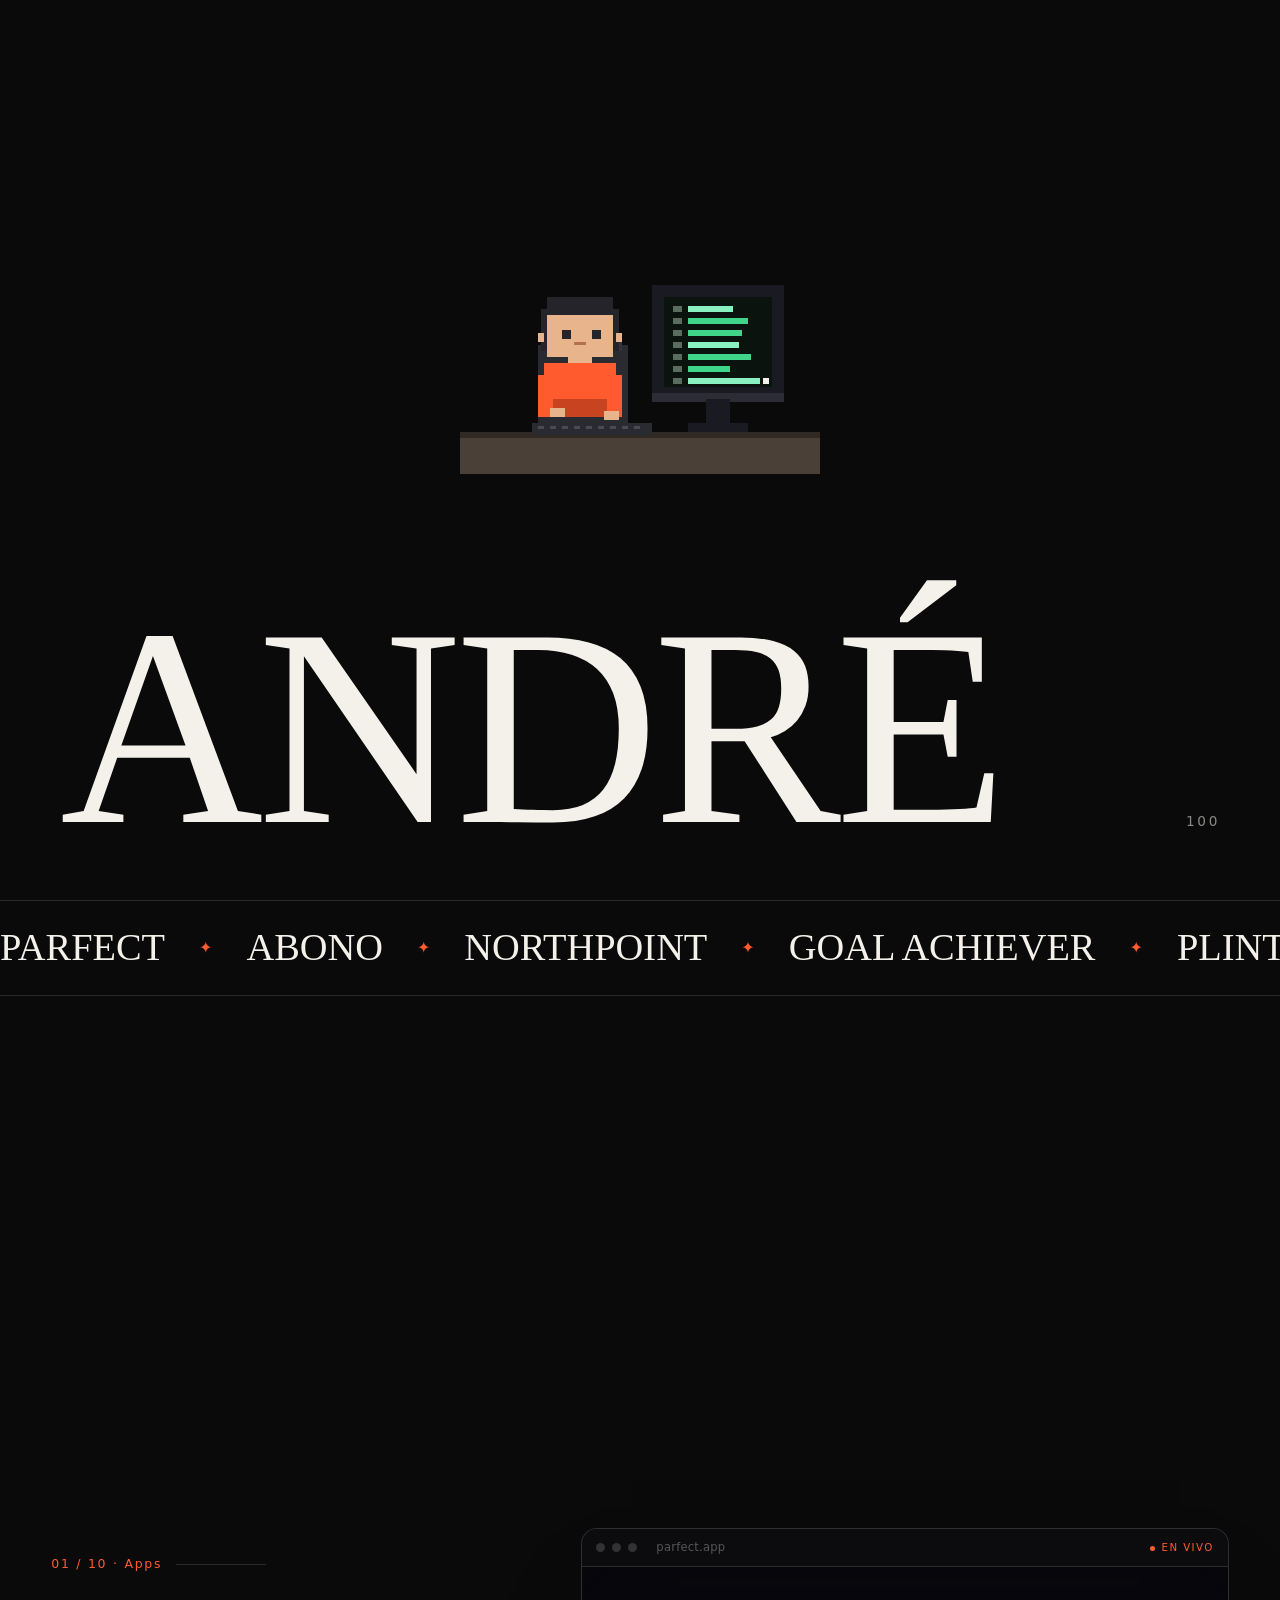
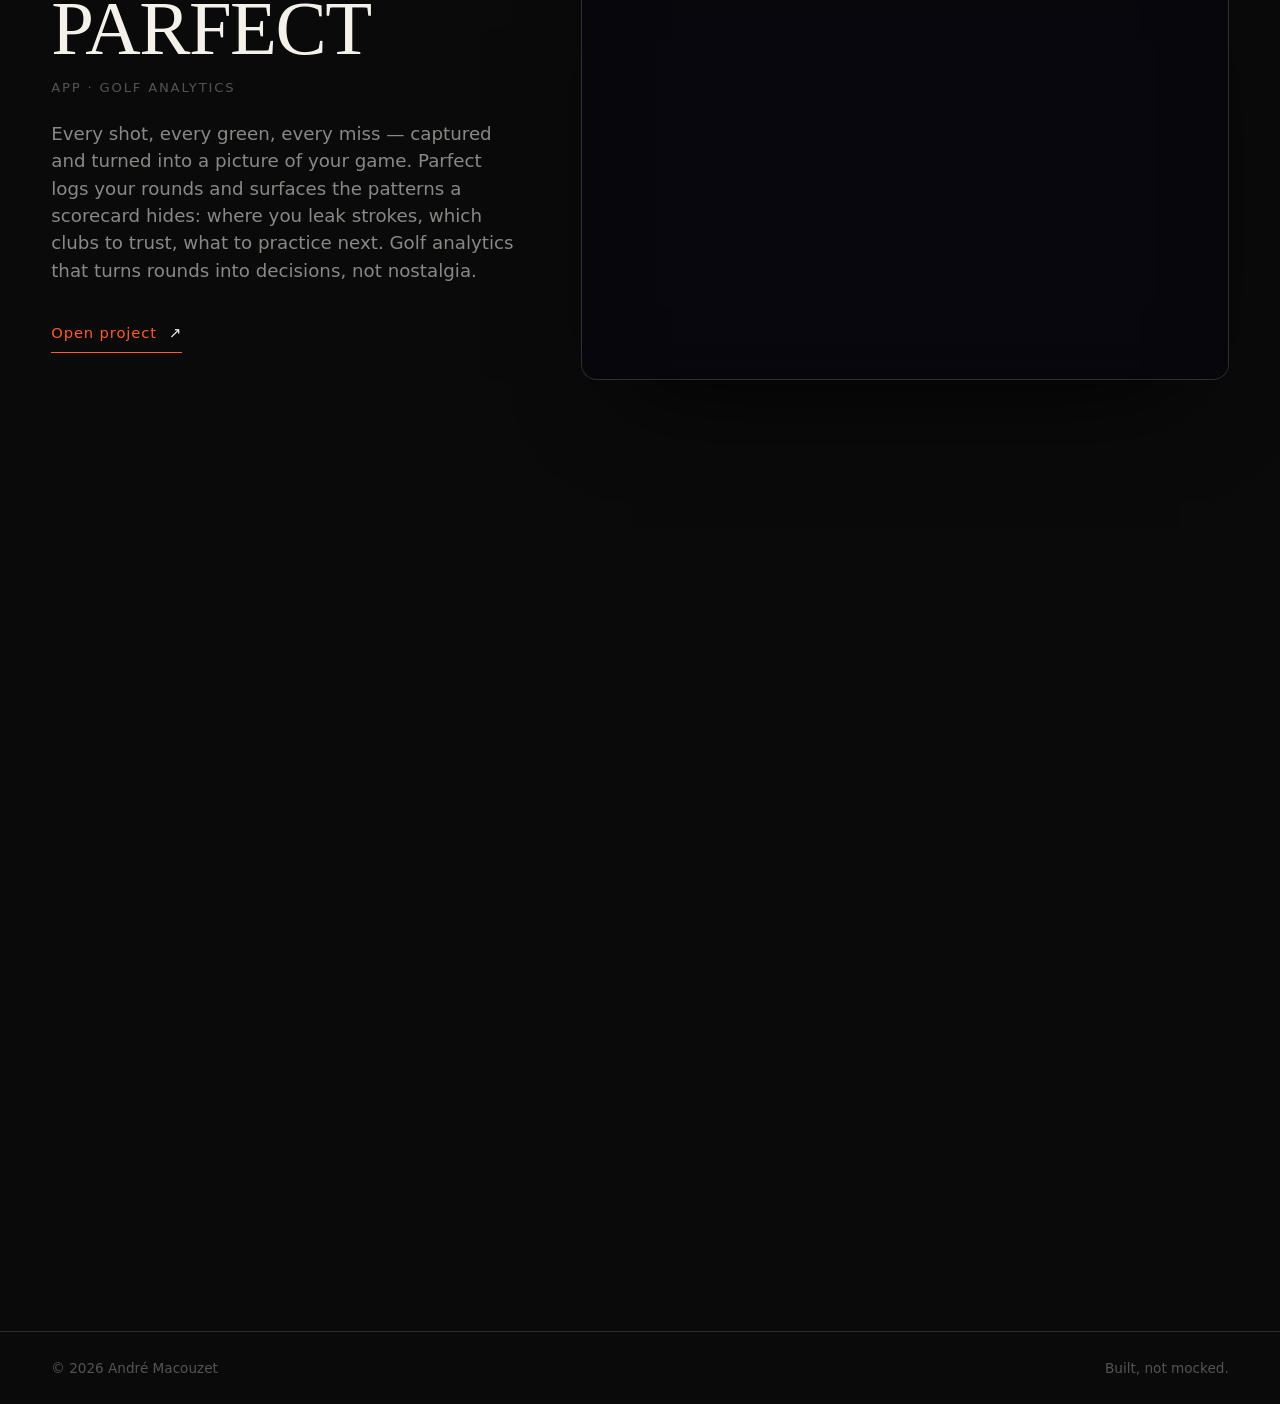
==== index.html @ ca0f9d6b "portafolio: AMR preview skips intro Co-Authored-By: Claude Opus 4.8 <noreply@anthropic.com>" ====
<!DOCTYPE html>
<html lang="es">
<head>
<meta charset="UTF-8">
<meta name="viewport" content="width=device-width, initial-scale=1.0">
<title>André Macouzet — Founder & builder · Data Scientist</title>
<meta name="description" content="Founder & builder and data scientist in Morelia. I design and build products end to end — apps, brands and games, all running live.">
<meta property="og:title" content="André Macouzet — I turn data into products">
<meta name="theme-color" content="#0A0A0B">
<link rel="stylesheet" href="css/style.css?v=10">
<style>
  /* ---- portafolio: live-preview tiles over OBRA's design ---- */
  /* ---- big alternating showcases (OBRA look) ---- */
  .cases{display:flex;flex-direction:column;gap:clamp(80px,15vh,180px)}
  .case{display:grid;grid-template-columns:0.9fr 1.25fr;gap:clamp(30px,5vw,80px);align-items:center}
  .case:nth-child(even){grid-template-columns:1.25fr 0.9fr}
  .case:nth-child(even) .case-info{order:2}
  .case:nth-child(even) .case-media{order:1}
  @media(max-width:900px){
    .case,.case:nth-child(even){grid-template-columns:1fr;gap:26px}
    .case-info,.case:nth-child(even) .case-info{order:2}
    .case-media,.case:nth-child(even) .case-media{order:1}
  }
  .case-info .c-idx{font-size:.78rem;color:var(--accent);letter-spacing:.14em;
    margin-bottom:20px;display:flex;align-items:center;gap:14px;font-variant-numeric:tabular-nums}
  .case-info .c-idx::after{content:"";flex:1;max-width:90px;height:1px;background:var(--line)}
  .case-info h3{font-family:var(--serif);font-weight:400;font-size:clamp(2.8rem,6vw,6rem);
    line-height:.92;letter-spacing:-.02em}
  .case-info .c-cat{margin-top:14px;font-size:.82rem;text-transform:uppercase;letter-spacing:.14em;color:var(--ink-2)}
  .case-info .c-desc{margin-top:22px;max-width:52ch;color:var(--ink-1);font-size:clamp(1rem,1.5vw,1.14rem);line-height:1.5}
  .case-info .c-enter{margin-top:clamp(26px,3vw,38px);display:inline-flex;align-items:center;gap:12px;
    font-size:.92rem;letter-spacing:.06em;padding-bottom:8px;border-bottom:1px solid var(--accent);transition:gap .4s var(--ease)}
  .case-info .c-enter:hover{gap:22px}
  .case-info .c-enter b{color:var(--accent);font-weight:400}

  .case-media{position:relative;display:block;border-radius:16px;overflow:hidden;
    border:1px solid var(--line);background:var(--bg-1);box-shadow:0 50px 100px -50px rgba(0,0,0,.95)}
  .stage{position:relative;aspect-ratio:16/10.2;overflow:hidden;background:#07070D}
  .stage video,.stage .shot-img{position:absolute;inset:0;width:100%;height:100%;object-fit:cover;
    border:0;background:#07070D;opacity:0;transition:opacity 1s var(--ease)}
  .stage video.ready,.stage .shot-img.ready{opacity:1}
  /* cycling product slides (intro iframe -> product photos) */
  .stage .slides{position:absolute;inset:0;z-index:2;pointer-events:none}
  .stage .slide{position:absolute;inset:0;width:100%;height:100%;object-fit:cover;opacity:0;transition:opacity 1.1s var(--ease)}
  .stage .slide.on{opacity:1}
  .stage iframe{position:absolute;top:0;left:0;width:143%;height:143%;
    transform:scale(.7);transform-origin:top left;border:0;pointer-events:none;
    opacity:0;transition:opacity 1s var(--ease)}
  .stage iframe.ready{opacity:1}
  .stage .load{position:absolute;inset:0;display:grid;place-items:center;z-index:2;
    font-size:.72rem;letter-spacing:.24em;text-transform:uppercase;color:var(--ink-2);
    background:linear-gradient(100deg,#0c0c0f 30%,rgba(244,241,234,.05) 50%,#0c0c0f 70%);
    background-size:200% 100%;animation:sh 1.6s infinite;transition:opacity .6s}
  .stage .load.hide{opacity:0;pointer-events:none}
  @keyframes sh{to{background-position:-200% 0}}
  .stage .veil{position:absolute;inset:0;z-index:1;pointer-events:none;
    box-shadow:inset 0 0 60px 6px rgba(7,7,10,.45)}
  .chrome .live{margin-left:auto;font-size:.64rem;letter-spacing:.14em;text-transform:uppercase;color:var(--accent)}
  .chrome .live b{display:inline-block;width:5px;height:5px;border-radius:50%;background:var(--accent);margin-right:6px;animation:pl 2s infinite}
  @keyframes pl{0%,100%{opacity:1}50%{opacity:.25}}
  /* long email must fit the viewport */
  .big-mail{font-size:clamp(1.5rem,5.4vw,4.4rem);word-break:break-word;max-width:100%}
  /* games section branding */
  .work.games{padding-top:clamp(60px,9vh,120px)}
  .games-brand{display:flex;align-items:baseline;gap:18px;flex-wrap:wrap;
    padding-top:clamp(40px,6vh,72px);border-top:1px solid var(--line);margin-bottom:clamp(30px,5vw,60px)}
  .games-brand .gmark{color:var(--accent);font-size:1rem;transform:translateY(-1px)}
  .games-brand .gname{font-family:var(--serif);font-size:clamp(1.5rem,3vw,2.3rem);letter-spacing:.03em}
  .games-brand .gtag{font-size:.82rem;color:var(--ink-1);letter-spacing:.02em;max-width:42ch}
  /* tabbed work — one project at a time */
  .tabs{display:flex;flex-wrap:wrap;gap:9px;margin:clamp(24px,4vh,48px) 0 clamp(30px,5vh,56px);
    padding-bottom:clamp(22px,3vh,30px);border-bottom:1px solid var(--line)}
  .tab{display:inline-flex;flex-direction:column;gap:3px;padding:9px 15px;border:1px solid var(--line);
    border-radius:11px;background:transparent;color:var(--ink-1);cursor:pointer;text-align:left;
    transition:background .4s var(--ease),border-color .4s var(--ease),color .4s var(--ease),transform .4s var(--ease)}
  .tab .t-n{font-family:var(--serif);font-size:1.02rem;letter-spacing:.01em;white-space:nowrap;line-height:1}
  .tab .t-g{font-size:.58rem;letter-spacing:.16em;text-transform:uppercase;color:var(--ink-2);transition:color .4s var(--ease)}
  .tab:hover{border-color:var(--ink-2);color:var(--ink);transform:translateY(-2px)}
  .tab.on{background:var(--accent);border-color:var(--accent);color:#0A0A0B}
  .tab.on .t-g{color:rgba(10,10,11,.62)}
  .stage-wrap{position:relative;min-height:52vh}
  .stage-wrap .proj{display:none}
  .stage-wrap .proj.on{display:block;animation:caseIn .7s var(--ease) both}
  @keyframes caseIn{from{opacity:0;transform:translateY(18px)}to{opacity:1;transform:none}}
</style>
</head>
<body>

<div id="loader" aria-hidden="true">
  <canvas id="l-pixel" width="120" height="90"></canvas>
  <div class="l-word">ANDRÉ</div>
  <div class="l-num">000</div>
</div>

<canvas id="art" aria-hidden="true"></canvas>
<div class="grain" aria-hidden="true"></div>
<div class="cursor" aria-hidden="true"></div>

<!-- NAV -->
<nav>
  <div class="wrap nav-in">
    <a href="#top" class="brand">André Macouzet<span>®</span></a>
    <div class="nav-links">
      <a href="#work">Work</a>
      <a href="#about">Studio</a>
      <a href="#contact">Contact</a>
    </div>
    <a href="#contact" class="nav-cta" data-hover>Let's build</a>
  </div>
</nav>

<main id="top">

  <!-- HERO -->
  <header class="hero">
    <div class="wrap">
      <span class="eyebrow rv">Founder &amp; builder · Data Scientist · Morelia, MX</span>
      <h1 class="display">
        <span class="ln"><span>I turn data</span></span>
        <span class="ln"><span>into <em>products.</em></span></span>
      </h1>
      <div class="hero-foot">
        <p class="rv">Founder and data scientist. I design and build the whole product — brand, interface, engineering — from the first line to launch. Everything below is real and running live inside this page. Hover. Enter.</p>
        <div class="hero-cta rv">
          <a href="#work" class="btn" data-hover>See the work</a>
          <a href="#contact" class="btn btn-line" data-hover>Let's talk →</a>
        </div>
      </div>
    </div>
    <div class="scroll-cue" aria-hidden="true">scroll</div>
  </header>

  <!-- MARQUEE -->
  <section class="marquee" aria-hidden="true">
    <div class="marquee-track">
      <span>PARFECT</span><i>✦</i><span>ABONO</span><i>✦</i><span>NORTHPOINT</span><i>✦</i><span>GOAL ACHIEVER</span><i>✦</i><span>PLINTH</span><i>✦</i><span>CAIRN</span><i>✦</i><span>AMR</span><i>✦</i><span>MONSTER KEBABS</span><i>✦</i><span>UMBRAL</span><i>✦</i><span>HEARTS</span><i>✦</i>
      <span>PARFECT</span><i>✦</i><span>ABONO</span><i>✦</i><span>NORTHPOINT</span><i>✦</i><span>GOAL ACHIEVER</span><i>✦</i><span>PLINTH</span><i>✦</i><span>CAIRN</span><i>✦</i><span>AMR</span><i>✦</i><span>MONSTER KEBABS</span><i>✦</i><span>UMBRAL</span><i>✦</i><span>HEARTS</span><i>✦</i>
    </div>
  </section>

  <!-- WORK (tabbed — one project at a time) -->
  <section class="work" id="work">
    <div class="wrap">
      <div class="sec-head rv">
        <h2>Selected<br>work.</h2>
        <span class="idx" id="work-count"></span>
      </div>
      <div class="tabs rv" id="tabs" role="tablist" aria-label="Projects"></div>
      <div class="stage-wrap" id="stage-wrap"></div>
    </div>
  </section>

  <!-- ABOUT / MANIFESTO -->
  <section class="about" id="about">
    <div class="wrap about-mono">
      <canvas id="a-pixel" class="a-pixel" width="120" height="90" aria-hidden="true"></canvas>
    </div>
  </section>

  <!-- CONTACT -->
  <section class="contact" id="contact">
    <div class="wrap">
      <span class="eyebrow rv">Let's build something.</span>
      <a href="mailto:andremacouzetruiz@gmail.com" class="big-mail rv" data-hover>andremacouzetruiz@gmail.com</a>
      <div class="contact-row rv">
        <span>End-to-end product</span>
        <span>Morelia · remote · global</span>
        <span>Reply within 24&nbsp;hours</span>
      </div>
    </div>
  </section>

</main>

<footer>
  <div class="wrap foot">
    <span>© <span id="yr"></span> André Macouzet</span>
    <span>Built, not mocked.</span>
  </div>
</footer>

<script>
/* ---- apps & platforms ---- */
const APPS = [
  {name:"PARFECT",cat:"App · Golf analytics",url:"https://studioamr.github.io/parfect/",host:"parfect.app",
   desc:"Every shot, every green, every miss — captured and turned into a picture of your game. Parfect logs your rounds and surfaces the patterns a scorecard hides: where you leak strokes, which clubs to trust, what to practice next. Golf analytics that turns rounds into decisions, not nostalgia."},
  {name:"ABONO",cat:"App · AgTech",url:"https://studioamr.github.io/agrofin/",host:"abono.mx",
   preview:"phones.html?src=abono/index.html&views=home,cortes,gastos&bg=06130c&glow=104a26",
   desc:"The operating system for a working greenhouse. Costs, irrigation, labor, yield and sales in one place, with photos from the field and a Monday routine that keeps everyone honest — all answering the single question that matters: did you actually make money this cycle?"},
  {name:"GOAL ACHIEVER",cat:"App · Goals & habits",url:"https://studioamr.github.io/goal-achiever/",host:"goalachiever.app",
   desc:"A personal OS for the life you say you want. Set goals, build habits and hold streaks — solo or in social races with friends, plus a shared family cloud so no one drifts. Multi-user, black and mono, zero noise: your day, in order."},
  {name:"NORTHPOINT",cat:"Platform · Trading",url:"https://studioamr.github.io/northpoint/",host:"northpoint.trade",
   desc:"A trading academy and journal fused into one platform: a structured zero-to-payout course, a disciplined logbook and calendar, money-management math, and an AI coach that reads your fills and tells you the truth about your edge — built to make discretionary traders accountable."},
];

/* ---- e-commerce (stores) ---- */
const ECOM = [
  {name:"PLINTH",cat:"E-commerce · Edition objects",url:"https://studioamr.github.io/plinth/plinth.html",host:"plinth.studio",
   preview:"plinth-mirage.html",
   desc:"A store for sculptural sound objects, released in numbered editions. Bone, ink and amber; each piece is claimed, not just bought. Full catalog, cart and checkout, presented with the restraint of a gallery rather than a shop."},
  {name:"CAIRN",cat:"E-commerce · Mountain apparel",url:"https://studioamr.github.io/cairn/",host:"cairn.wear",
   desc:"Technical mountain apparel in counted editions. Faceless silhouettes, noble materials and a story of altitude — with a live cart and WhatsApp checkout so a drop can sell the moment it launches."},
  {name:"AMR",cat:"E-commerce · Records",url:"https://studioamr.github.io/amr/",preview:"https://studioamr.github.io/amr/?browse=1",host:"amr.studio",
   preview:"amr/index.html?preview=1",
   desc:"MONUMENTS — five original records, cut like monuments. A synth-driven artist project where the music was composed, synthesized and mastered, then sold as numbered masters on a site you play like a record instead of just scroll."},
];

/* ---- branding ---- */
const BRAND = [
  {name:"MONSTER KEBABS",cat:"Branding · Dark kitchen",url:"https://studioamr.github.io/monster-kebabs/",host:"monsterkebabs.mx",
   img:"https://studioamr.github.io/monster-kebabs/fotos/la-bestia.jpg",
   desc:"A full brand identity for a premium kebab dark kitchen in Morelia — a whole kaiju universe. KEBO the mascot, an eight-chapter brand bible, packaging, food photography and collectible stickers: an appetite you feed, not a logo you slap on. Feed the monster."},
];

/* ---- games (AM GAMES) — bottom of the portfolio ---- */
const GAMES = [
  {name:"UMBRAL",cat:"Game · Metroidvania",url:"umbral/index.html",host:"umbral.game",
   desc:"An original Hollow-Knight-style metroidvania set in a sunken kingdom beneath the mist. Hand-built combat, a connected map of twenty rooms across four zones, three boss fights and an original reactive score — a real game, playable right here in the page."},
  {name:"HEARTS",cat:"Game · Battle royale",url:"https://studioamr.github.io/hearts/landing.html",host:"hearts.gg",
   desc:"An animal battle royale where predators hunt prey across shrinking arenas. A complete, live game with a marketplace, a wallet, clans and a three-phase ranked ladder — a Clash-Royale-scale build, not a mockup."},
];

function renderInto(list, elId){
  /* legacy — no longer used */
}

/* ---- firma de fondo por proyecto: paleta + forma ---- */
const BG = {
  "PARFECT":       {palette:["#3FD68C","#F4F1EA","#2FBF79"], mode:"orbit"},
  "ABONO":         {palette:["#3FD68C","#F2A33C","#F4F1EA"], mode:"rise"},
  "GOAL ACHIEVER": {palette:["#F4F1EA","#FF5B2E","#9D7CFF"], mode:"radial"},
  "NORTHPOINT":    {palette:["#FF3B57","#3FD68C","#F4F1EA"], mode:"bars"},
  "PLINTH":        {palette:["#F2A33C","#F4F1EA","#FF5B2E"], mode:"swirl"},
  "CAIRN":         {palette:["#7CB0FF","#F4F1EA","#9D7CFF"], mode:"waves"},
  "AMR":           {palette:["#9D7CFF","#FF5B2E","#F4F1EA"], mode:"orbit"},
  "MONSTER KEBABS":{palette:["#FF3B57","#F2A33C","#FF5B2E"], mode:"turbulent"},
  "UMBRAL":        {palette:["#9D7CFF","#3FD68C","#F4F1EA"], mode:"swirl"},
  "HEARTS":        {palette:["#FF3B57","#FF5B2E","#F4F1EA"], mode:"radial"},
};
const ALL = [
  ...APPS.map(p=>({...p,group:"Apps"})),
  ...ECOM.map(p=>({...p,group:"E-commerce"})),
  ...BRAND.map(p=>({...p,group:"Branding"})),
  ...GAMES.map(p=>({...p,group:"Games"})),
].map(p=>({...p,bg:BG[p.name]||{palette:["#FF5B2E","#F4F1EA","#9D7CFF"],mode:"swirl"}}));

const tabsEl=document.getElementById('tabs');
const stageWrap=document.getElementById('stage-wrap');
document.getElementById('work-count').textContent = ALL.length+" projects · live";

tabsEl.innerHTML = ALL.map((p,i)=>
  `<button class="tab" data-i="${i}" data-hover><span class="t-n">${p.name}</span><span class="t-g">${p.group}</span></button>`
).join('');

const cache={};
function buildProject(p,i){
  const node=document.createElement('div');
  node.className="proj";
  node.innerHTML=`
    <article class="case">
      <div class="case-info">
        <div class="c-idx">${String(i+1).padStart(2,'0')} / ${String(ALL.length).padStart(2,'0')} · ${p.group}</div>
        <h3>${p.name.replace(/ /,'<br>')}</h3>
        <div class="c-cat">${p.cat}</div>
        <p class="c-desc">${p.desc}</p>
        <a class="c-enter" href="${p.url}" target="_blank" rel="noopener" data-hover><b>Open project</b> ↗</a>
      </div>
      <a class="case-media" href="${p.url}" target="_blank" rel="noopener" data-hover aria-label="Open ${p.name}">
        <div class="chrome"><i></i><i></i><i></i><span class="url">${p.host}</span><span class="live"><b></b>En vivo</span></div>
        <div class="stage">
          <div class="load">Cargando ${p.name}…</div>
          ${p.img?`<img class="shot-img" src="${p.img}" alt="${p.name}" loading="lazy">`
                 :`<iframe data-src="${p.preview||p.url}" scrolling="no" title="${p.name}" tabindex="-1"></iframe>`}
          <div class="veil"></div>
        </div>
      </a>
    </article>`;
  return node;
}
function loadMedia(node){
  const cm=node.querySelector('.case-media');
  const load=cm.querySelector('.load'), f=cm.querySelector('iframe'), img=cm.querySelector('.shot-img');
  if(img){ const done=()=>{img.classList.add('ready');load&&load.classList.add('hide');}; img.complete?done():img.addEventListener('load',done); setTimeout(done,3000); }
  else if(f && !f.src){
    f.src=f.dataset.src;
    const rev=()=>{f.classList.add('ready');load&&load.classList.add('hide');};
    f.addEventListener('load',rev);
    setTimeout(rev,4500);
  }
}
let active=-1;
function show(i){
  if(i===active) return;
  active=i;
  [...tabsEl.children].forEach((b,k)=>b.classList.toggle('on',k===i));
  if(!cache[i]){ cache[i]=buildProject(ALL[i],i); stageWrap.appendChild(cache[i]); loadMedia(cache[i]); }
  [...stageWrap.children].forEach(c=>c.classList.remove('on'));
  void cache[i].offsetWidth;                 // reinicia la animación de entrada
  cache[i].classList.add('on');
  window.__pendingProject = ALL[i].bg;       // por si art.js aún no carga
  if(window.__project) window.__project(ALL[i].bg);
}
tabsEl.addEventListener('click',e=>{ const b=e.target.closest('.tab'); if(b) show(+b.dataset.i); });
show(0);
</script>

<script src="vendor/gsap.min.js"></script>
<script src="vendor/ScrollTrigger.min.js"></script>
<script src="vendor/lenis.min.js"></script>
<script src="js/art.js?v=22"></script>
<script src="js/app.js?v=9"></script>
</body>
</html>
---- css/style.css ----
/* ===== OBRA — artistic studio ===== */
:root{
  --bg:#0A0A0B; --bg-1:#0F0F11; --ink:#F4F1EA; --ink-1:rgba(244,241,234,.55); --ink-2:rgba(244,241,234,.32);
  --line:rgba(244,241,234,.14); --accent:#FF5B2E;
  --serif:"Hoefler Text",Georgia,"Times New Roman",serif;
  --sans:"Inter Tight","Helvetica Neue",-apple-system,system-ui,sans-serif;
  --ease:cubic-bezier(.19,1,.22,1);
  --dur:.9s;
}
*{margin:0;padding:0;box-sizing:border-box}
[hidden]{display:none!important}
html{scroll-behavior:auto}
body{font-family:var(--sans);background:var(--bg);color:var(--ink);line-height:1.5;
  -webkit-font-smoothing:antialiased;text-rendering:optimizeLegibility;overflow-x:hidden;cursor:none}
@media(pointer:coarse){body{cursor:auto}}
a{color:inherit;text-decoration:none}
::selection{background:var(--accent);color:#0A0A0B}
.wrap{width:min(1300px,100% - clamp(36px,8vw,140px));margin-inline:auto;position:relative;z-index:2}

/* generative canvas */
#art{position:fixed;inset:0;width:100%;height:100%;z-index:0;display:block}
main,nav,footer{position:relative;z-index:2}
.grain{position:fixed;inset:0;z-index:1;pointer-events:none;opacity:.045;mix-blend-mode:overlay;
  background-image:url("data:image/svg+xml,%3Csvg xmlns='http://www.w3.org/2000/svg' width='160' height='160'%3E%3Cfilter id='n'%3E%3CfeTurbulence type='fractalNoise' baseFrequency='.85' numOctaves='3'/%3E%3C/filter%3E%3Crect width='100%25' height='100%25' filter='url(%23n)'/%3E%3C/svg%3E")}

/* cursor */
.cursor{position:fixed;top:0;left:0;width:11px;height:11px;border-radius:50%;background:var(--accent);
  z-index:90;pointer-events:none;transform:translate(-50%,-50%);mix-blend-mode:difference;
  transition:width .35s var(--ease),height .35s var(--ease)}
.cursor.big{width:64px;height:64px}
@media(pointer:coarse){.cursor{display:none}}

/* loader */
#loader{position:fixed;inset:0;z-index:100;background:var(--bg);display:flex;align-items:flex-end;justify-content:space-between;
  padding:clamp(28px,5vw,60px);transition:opacity .7s var(--ease),visibility .7s}
#loader.done{opacity:0;visibility:hidden}
.l-word{font-family:var(--serif);font-size:clamp(4rem,22vw,18rem);line-height:.8;font-weight:400;letter-spacing:-.02em}
.l-num{font-size:.85rem;color:var(--ink-1);letter-spacing:.2em;font-variant-numeric:tabular-nums;padding-bottom:.6em}
/* monito pixel-art programando (intro) */
#l-pixel{position:absolute;left:50%;top:42%;transform:translate(-50%,-50%);
  width:min(360px,62vw);height:auto;image-rendering:pixelated;image-rendering:crisp-edges}

/* nav */
nav{position:fixed;top:0;left:0;width:100%;z-index:50;padding:24px 0;transition:transform .5s var(--ease)}
nav.hide{transform:translateY(-110%)}
.nav-in{display:flex;align-items:center;justify-content:space-between}
.brand{font-family:var(--serif);font-size:1.5rem;letter-spacing:-.01em}
.brand span{font-size:.7rem;vertical-align:super;font-family:var(--sans);color:var(--ink-1)}
.nav-links{display:flex;gap:30px;margin-left:auto;margin-right:34px}
.nav-links a{font-size:.86rem;color:var(--ink-1);transition:color .4s}
.nav-links a:hover{color:var(--ink)}
.nav-cta{font-size:.86rem;border:1px solid var(--line);border-radius:999px;padding:.6em 1.2em;transition:all .5s var(--ease)}
.nav-cta:hover{background:var(--ink);color:var(--bg);border-color:var(--ink)}
@media(max-width:720px){.nav-links{display:none}}

/* buttons */
.btn{display:inline-flex;align-items:center;gap:.5em;font-size:.95rem;padding:1em 1.7em;border-radius:999px;
  background:var(--ink);color:var(--bg);transition:transform .5s var(--ease),background .4s,color .4s}
.btn:hover{transform:translateY(-3px)}
.btn-line{background:transparent;color:var(--ink);border:1px solid var(--line)}
.btn-line:hover{border-color:var(--ink)}

/* hero */
.hero{min-height:100svh;display:flex;flex-direction:column;justify-content:center;padding:15vh 0 7vh;position:relative}
.eyebrow{display:inline-block;font-size:.82rem;text-transform:uppercase;letter-spacing:.16em;color:var(--ink-1);margin-bottom:clamp(18px,3vw,32px)}
.display{font-family:var(--serif);font-weight:400;font-size:clamp(3rem,11vw,10.5rem);line-height:.92;letter-spacing:-.02em}
.display em{font-style:italic;color:var(--accent)}
.display .ln{display:block;overflow:hidden}
.display .ln>span{display:block}
.hero-foot{display:flex;justify-content:space-between;align-items:flex-end;gap:40px;flex-wrap:wrap;margin-top:clamp(34px,6vw,70px)}
.hero-foot p{max-width:44ch;font-size:clamp(1rem,1.6vw,1.25rem);color:var(--ink-1)}
.hero-cta{display:flex;gap:12px;flex-wrap:wrap}
.scroll-cue{position:absolute;bottom:32px;left:50%;transform:translateX(-50%);font-size:.75rem;text-transform:uppercase;letter-spacing:.25em;color:var(--ink-2);animation:bob 2.4s var(--ease) infinite}
@keyframes bob{0%,100%{transform:translateX(-50%) translateY(0);opacity:.5}50%{transform:translateX(-50%) translateY(6px);opacity:1}}

/* marquee */
.marquee{border-block:1px solid var(--line);padding:18px 0;overflow:hidden;white-space:nowrap;background:rgba(10,10,11,.5);backdrop-filter:blur(4px)}
.marquee-track{display:inline-flex;align-items:center;gap:34px;animation:slide 26s linear infinite}
.marquee-track span{font-family:var(--serif);font-size:clamp(1.4rem,3vw,2.4rem)}
.marquee-track i{color:var(--accent);font-size:1rem;font-style:normal}
@keyframes slide{to{transform:translateX(-50%)}}

/* section heads */
.work,.services,.about,.contact{padding-block:clamp(80px,14vh,170px)}
.sec-head{display:flex;justify-content:space-between;align-items:flex-start;gap:30px;margin-bottom:clamp(40px,7vw,80px)}
.sec-head h2{font-family:var(--serif);font-weight:400;font-size:clamp(2.4rem,6vw,5rem);line-height:.95;letter-spacing:-.02em}
.idx{font-size:.8rem;text-transform:uppercase;letter-spacing:.16em;color:var(--ink-2);padding-top:.8em;white-space:nowrap}

/* work grid */
.grid{display:grid;grid-template-columns:repeat(2,1fr);gap:clamp(16px,2.5vw,30px)}
@media(max-width:760px){.grid{grid-template-columns:1fr}}
.tile{position:relative;display:block;border-radius:16px;overflow:hidden;border:1px solid var(--line);background:var(--bg-1)}
.chrome{display:flex;align-items:center;gap:7px;padding:10px 14px;background:#0c0c0f;border-bottom:1px solid var(--line)}
.chrome i{width:9px;height:9px;border-radius:50%;background:rgba(244,241,234,.16);display:block}
.chrome .url{margin-left:12px;font-size:.72rem;color:var(--ink-2);letter-spacing:.02em;font-family:var(--sans);white-space:nowrap;overflow:hidden;text-overflow:ellipsis}
.tile-art{aspect-ratio:16/10;position:relative;overflow:hidden;transition:transform 1s var(--ease)}
.tile:hover .tile-art{transform:scale(1.03)}
.tile-art .frame{position:absolute;inset:0;width:100%;height:100%;border:0;pointer-events:none;background:#07070D}
/* infinite scroller */
.scroller{overflow:hidden;width:100%;padding:8px 0;
  -webkit-mask:linear-gradient(90deg,transparent,#000 5%,#000 95%,transparent);mask:linear-gradient(90deg,transparent,#000 5%,#000 95%,transparent)}
.scroller + .scroller{margin-top:clamp(16px,2.5vw,28px)}
.track{display:flex;gap:clamp(16px,2vw,26px);width:max-content;animation:scrollX 80s linear infinite;will-change:transform}
.track.rev{animation-direction:reverse}
.scroller:hover .track{animation-play-state:paused}
@keyframes scrollX{from{transform:translateX(0)}to{transform:translateX(-50%)}}
.work .tile{width:clamp(290px,27vw,390px);flex:none}
.chip{position:absolute;top:14px;right:14px;z-index:2;font-size:.66rem;text-transform:uppercase;letter-spacing:.12em;
  padding:.4em .85em;border-radius:999px;backdrop-filter:blur(6px)}
.chip.gov{color:#bfe0ff;background:rgba(59,167,255,.16);border:1px solid rgba(59,167,255,.42)}
.chip.priv{color:#f0d99a;background:rgba(201,162,75,.16);border:1px solid rgba(201,162,75,.42)}
/* fashion / brand mockup */
.fashion{display:flex;flex-direction:column;justify-content:center;padding:0 clamp(16px,4vw,38px);background:#101012}
.fashion::before{content:"";position:absolute;inset:0;background:radial-gradient(120% 120% at 80% 20%,var(--c1),transparent 55%),radial-gradient(100% 100% at 10% 90%,var(--c2),transparent 60%);opacity:.5}
.fa-brand{position:relative;font-family:var(--serif);font-size:clamp(1.8rem,5vw,3.4rem);letter-spacing:.04em;line-height:1}
.fa-sub{position:relative;font-size:.7rem;text-transform:uppercase;letter-spacing:.4em;color:var(--ink-1);margin-top:8px}
.fa-grid{position:relative;display:flex;gap:8px;margin-top:18px}
.fa-grid span{flex:1;height:42px;border-radius:6px;background:rgba(244,241,234,.08);border:1px solid var(--line)}
.fa-grid span:nth-child(1){background:rgba(244,241,234,.14)}
.fa-grid span:nth-child(2){background:linear-gradient(135deg,var(--c1),transparent)}
.tile-art::before{content:"";position:absolute;inset:0;background:
  radial-gradient(120% 120% at 20% 10%,var(--c1),transparent 55%),
  radial-gradient(120% 120% at 90% 90%,var(--c2),transparent 60%),var(--bg-1)}
.tile-art::after{content:"";position:absolute;inset:0;opacity:.5;mix-blend-mode:overlay;
  background-image:url("data:image/svg+xml,%3Csvg xmlns='http://www.w3.org/2000/svg' width='140' height='140'%3E%3Cfilter id='n'%3E%3CfeTurbulence type='fractalNoise' baseFrequency='.7' numOctaves='2'/%3E%3C/filter%3E%3Crect width='100%25' height='100%25' filter='url(%23n)'/%3E%3C/svg%3E")}
.a1::before{background:radial-gradient(100% 140% at 15% 0%,var(--c1),transparent 50%),radial-gradient(120% 120% at 100% 100%,var(--c2),transparent 55%),#08120c}
.a2::before{background:conic-gradient(from 200deg at 60% 40%,var(--c1),var(--c2),#0a0a14 70%)}
.a3::before{background:radial-gradient(90% 130% at 80% 20%,var(--c1),transparent 45%),#15121a}
.a4::before{background:radial-gradient(110% 120% at 22% 18%,var(--c1),transparent 52%),radial-gradient(120% 120% at 95% 95%,var(--c2),transparent 60%),#0c1a10}
.a5::before{background:radial-gradient(100% 100% at 30% 20%,var(--c1),transparent 55%),radial-gradient(120% 120% at 90% 100%,var(--c2),transparent 60%),#1a1408}
.a6::before{background:conic-gradient(from 120deg at 40% 60%,var(--c1),var(--c2),#0a140e 75%)}
.tile-meta{display:flex;flex-direction:column;gap:6px;padding:16px 20px 18px}
.t-top{display:flex;justify-content:space-between;align-items:baseline;gap:12px}
.t-name{font-family:var(--serif);font-size:clamp(1.3rem,2.4vw,2rem)}
.t-metric{font-size:.82rem;color:var(--accent);font-variant-numeric:tabular-nums;white-space:nowrap;letter-spacing:.02em}
.t-cat{font-size:.78rem;color:var(--ink-1);text-transform:uppercase;letter-spacing:.06em}
.t-no{position:absolute;top:52px;left:18px;font-size:.8rem;color:var(--ink);mix-blend-mode:difference;letter-spacing:.1em;font-variant-numeric:tabular-nums;z-index:2}

/* services */
.svc-list{list-style:none;border-top:1px solid var(--line)}
.svc-list li{display:grid;grid-template-columns:60px 1fr 1.1fr;gap:24px;align-items:baseline;
  padding:clamp(22px,4vw,42px) 0;border-bottom:1px solid var(--line);transition:padding-left .5s var(--ease)}
.svc-list li:hover{padding-left:18px}
.s-no{font-size:.8rem;color:var(--accent);letter-spacing:.1em}
.svc-list h3{font-family:var(--serif);font-weight:400;font-size:clamp(1.5rem,3vw,2.6rem);letter-spacing:-.01em}
.svc-list p{color:var(--ink-1);font-size:1rem;max-width:40ch}
@media(max-width:720px){.svc-list li{grid-template-columns:1fr;gap:8px}.s-no{order:-1}}

/* about */
.statement{font-family:var(--serif);font-weight:400;font-size:clamp(2rem,5.5vw,4.4rem);line-height:1.05;letter-spacing:-.02em;max-width:16ch}
.statement em{font-style:italic;color:var(--accent)}
.statement .rv-line{display:block;overflow:hidden}
.statement .rv-line>span{display:block}
.statement .dim{color:var(--ink-1);font-size:.5em;line-height:1.3;max-width:none;font-family:var(--sans)}
.statement .dim:first-of-type{margin-top:.7em}
.about-foot{margin-top:clamp(30px,5vw,56px);max-width:50ch;color:var(--ink-1);font-size:clamp(1rem,1.6vw,1.2rem)}

/* contact */
.contact{text-align:center}
.big-mail{display:inline-block;font-family:var(--serif);font-size:clamp(2rem,9vw,7.5rem);letter-spacing:-.02em;line-height:1;
  margin:clamp(18px,3vw,34px) 0;transition:color .5s var(--ease)}
.big-mail:hover{color:var(--accent)}
.contact-row{display:flex;justify-content:space-between;border-top:1px solid var(--line);padding-top:24px;margin-top:24px;color:var(--ink-1);font-size:.9rem;flex-wrap:wrap;gap:10px}

/* trust band */
.trust{padding-block:clamp(48px,8vh,90px);border-top:1px solid var(--line)}
.trust .lead{text-align:center;color:var(--ink-1);font-size:1rem;max-width:48ch;margin:0 auto clamp(22px,3vw,34px)}
.trust-row{display:flex;flex-wrap:wrap;gap:12px;justify-content:center}
.tchip{display:inline-flex;align-items:center;gap:.55em;font-size:.86rem;color:var(--ink-1);
  border:1px solid var(--line-2);border-radius:999px;padding:.65em 1.25em;background:rgba(255,255,255,.025)}
.tchip b{color:var(--accent);font-weight:400}

/* photos (real imagery, treated) */
.ph{position:relative;overflow:hidden;border-radius:14px;border:1px solid var(--line)}
.ph img{width:100%;height:100%;object-fit:cover;display:block;filter:grayscale(1) contrast(1.05) brightness(.82)}
.ph::after{content:"";position:absolute;inset:0;background:linear-gradient(180deg,transparent 40%,rgba(10,10,11,.55)),linear-gradient(120deg,rgba(255,91,46,.16),transparent 55%)}

/* about with image */
.about-grid{display:grid;grid-template-columns:1.05fr .95fr;gap:clamp(28px,5vw,64px);align-items:center}
@media(max-width:820px){.about-grid{grid-template-columns:1fr}}
.about-grid .ph{aspect-ratio:4/5}

/* full-bleed photo band */
.band{position:relative;min-height:clamp(320px,52vh,500px);display:flex;align-items:center;overflow:hidden;border-block:1px solid var(--line);padding-block:60px}
.band .ph-bg{position:absolute;inset:0}
.band .ph-bg img{width:100%;height:100%;object-fit:cover;filter:grayscale(1) brightness(.4)}
.band::after{content:"";position:absolute;inset:0;background:radial-gradient(80% 110% at 25% 50%,rgba(10,10,11,.5),rgba(10,10,11,.88))}
.band-in{position:relative;z-index:2}
.band h2{font-family:var(--serif);font-weight:400;font-size:clamp(2rem,5vw,4rem);line-height:1.02;letter-spacing:-.02em;max-width:18ch}
.band h2 em{font-style:italic;color:var(--accent)}
.band p{margin-top:18px;color:var(--ink-1);max-width:44ch}

/* certifications / standards */
.certs{padding-block:clamp(64px,10vh,120px);text-align:center}
.seal-row{display:flex;flex-wrap:wrap;justify-content:center;gap:clamp(22px,4vw,52px);margin-top:clamp(30px,4vw,52px)}
.seal{width:118px;display:flex;flex-direction:column;align-items:center;gap:12px}
.seal .ring{width:96px;height:96px;border-radius:50%;border:1px solid var(--line-2);display:grid;place-items:center;position:relative;
  font-family:var(--serif);font-size:.92rem;color:var(--ink)}
.seal .ring::before{content:"";position:absolute;inset:7px;border-radius:50%;border:1px dashed rgba(244,241,234,.16)}
.seal .ring b{font-weight:400;line-height:1.05;padding:0 6px}
.seal small{font-size:.72rem;text-transform:uppercase;letter-spacing:.1em;color:var(--ink-2)}
.certs .note{margin-top:clamp(26px,4vw,40px);font-size:.78rem;color:var(--ink-2);max-width:62ch;margin-inline:auto}

/* footer */
footer{border-top:1px solid var(--line);padding:26px 0}
.foot{display:flex;justify-content:space-between;color:var(--ink-2);font-size:.85rem;flex-wrap:wrap;gap:8px}

/* reveals */
.rv{opacity:0;transform:translateY(30px);transition:opacity var(--dur) var(--ease),transform var(--dur) var(--ease)}
.rv.in{opacity:1;transform:none}
.ln>span,.rv-line>span{transform:translateY(110%);transition:transform var(--dur) var(--ease)}
.ln.in>span,.rv-line.in>span{transform:none}

@media(prefers-reduced-motion:reduce){
  *{animation:none!important;transition-duration:.001s!important}
  .rv,.ln>span,.rv-line>span{opacity:1!important;transform:none!important}
  body{cursor:auto}.cursor,.scroll-cue{display:none}#art{opacity:.4}
}
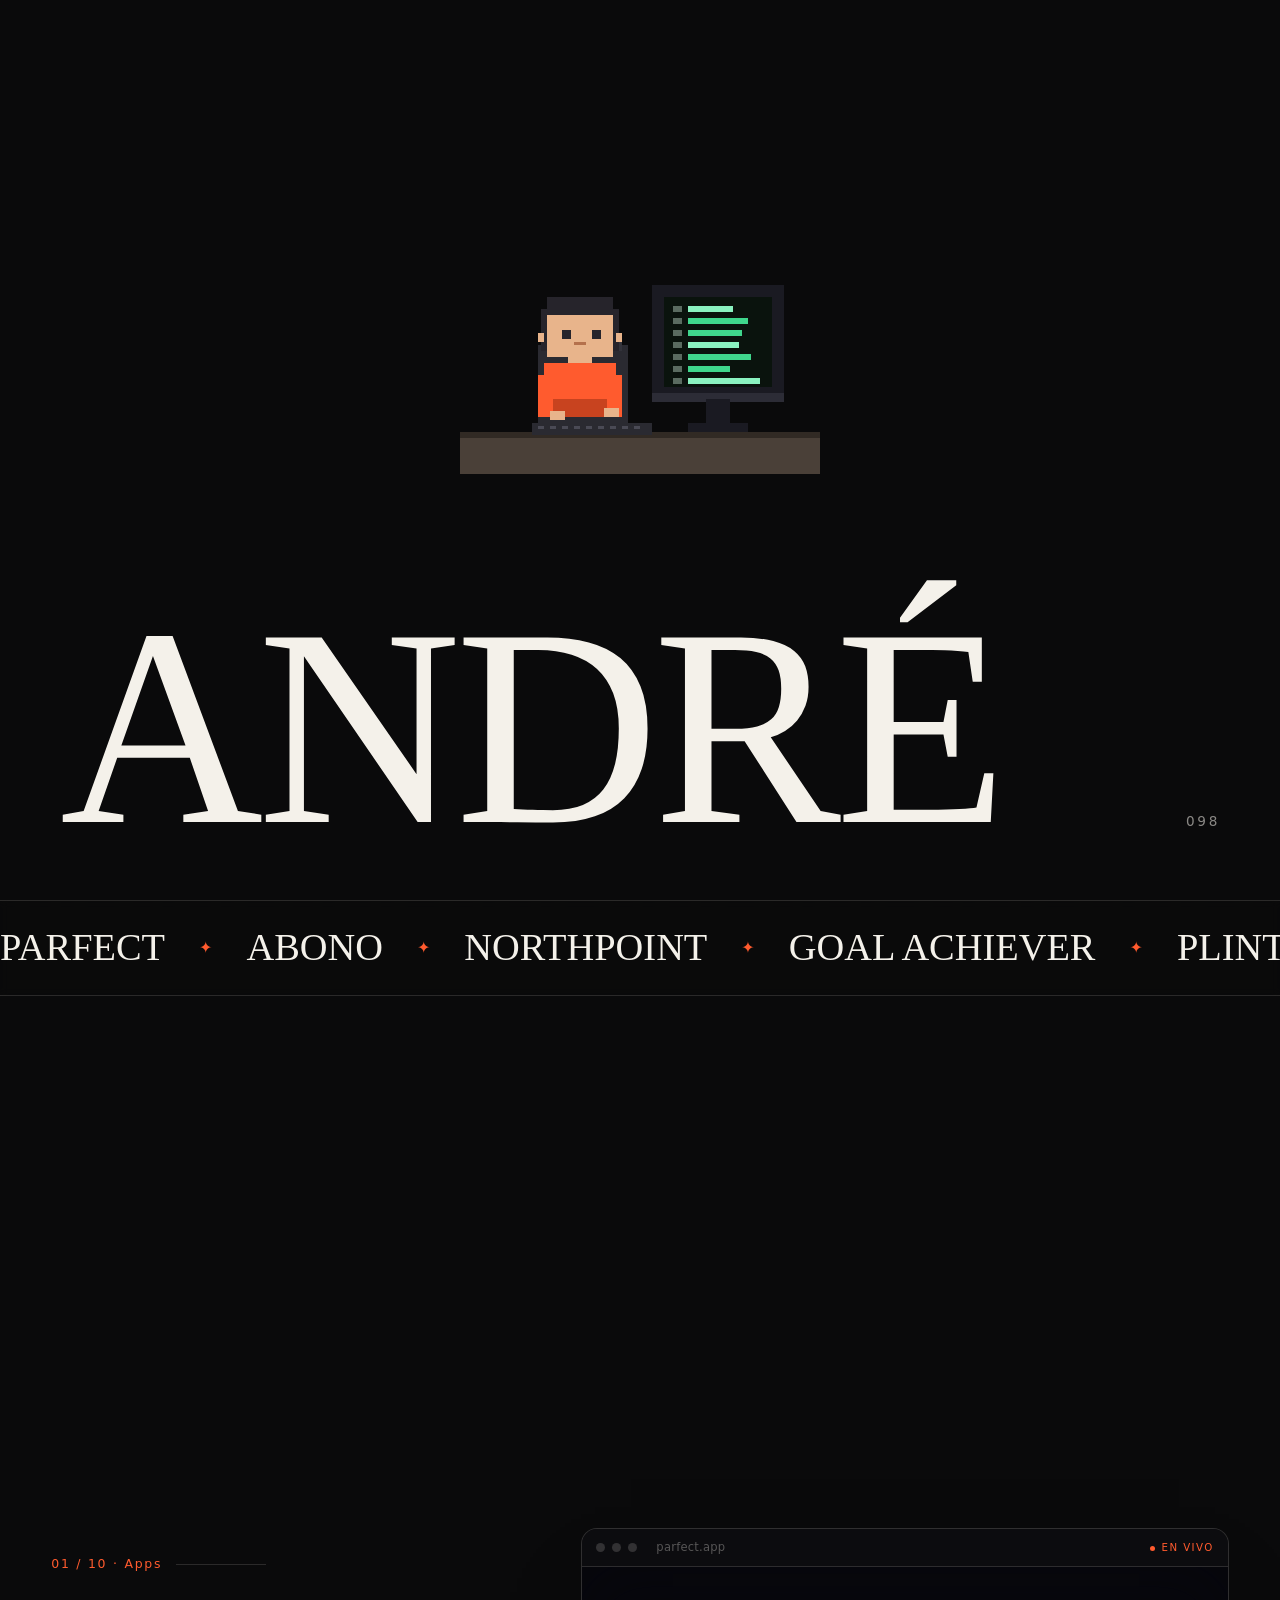
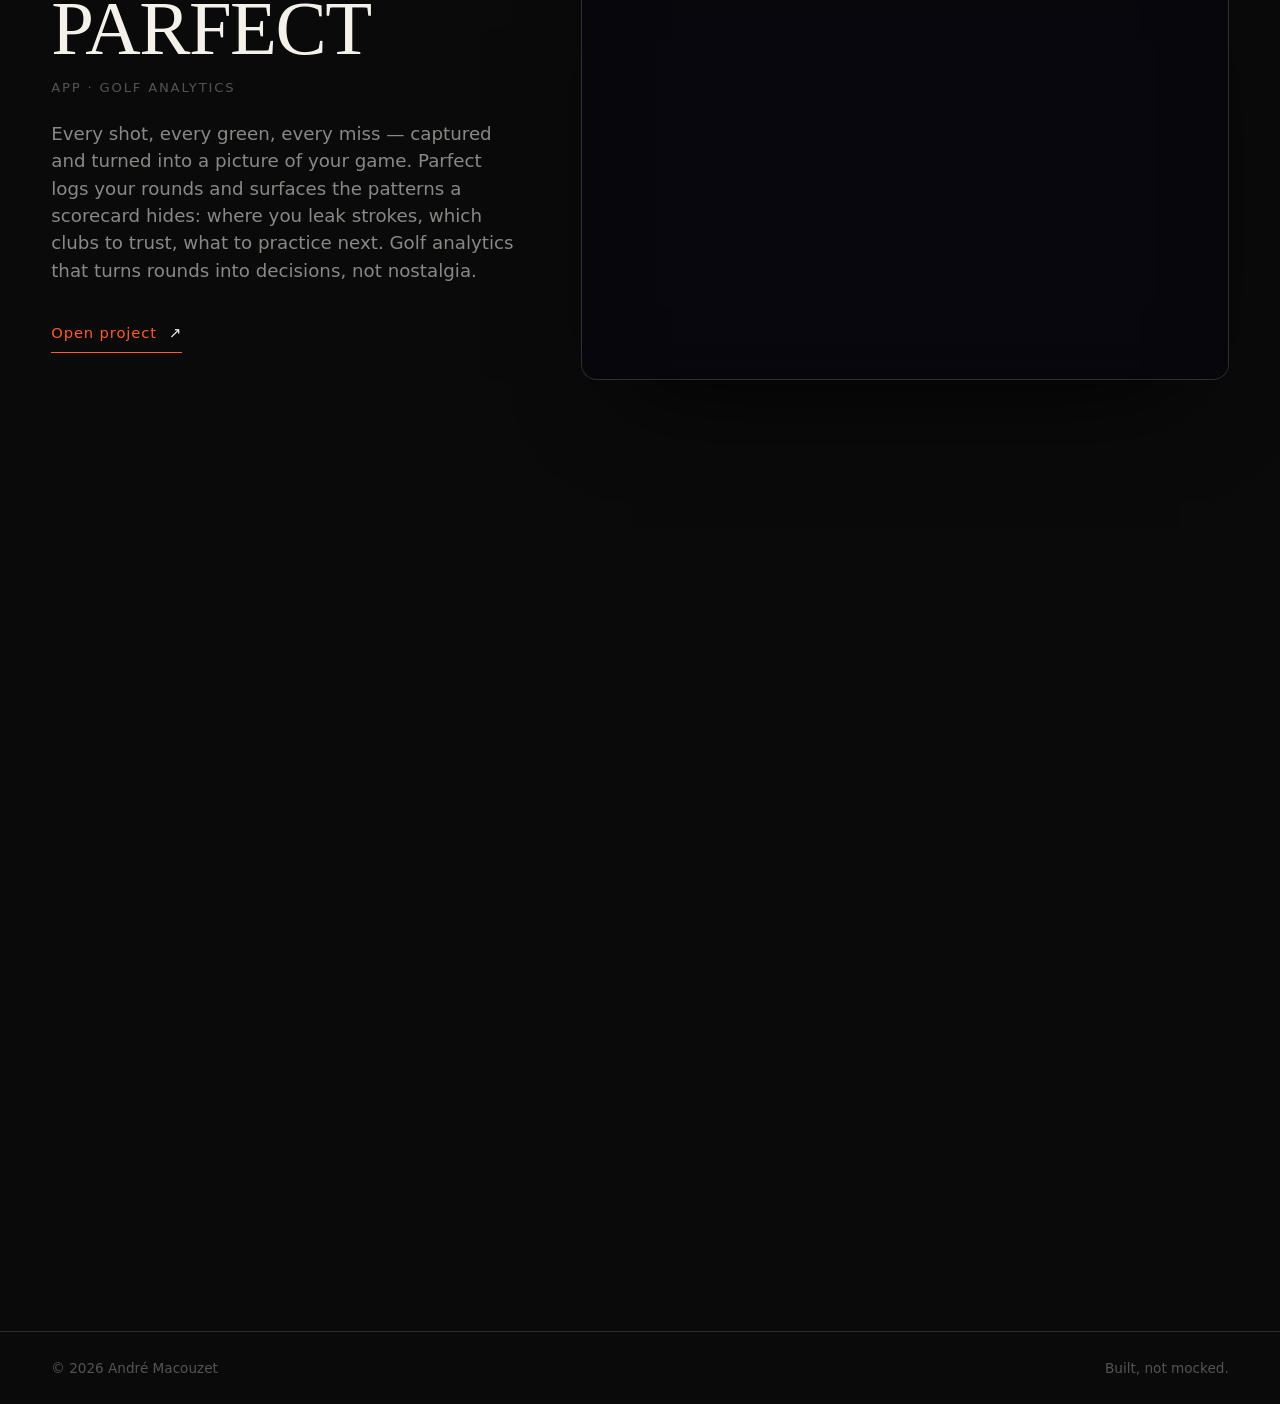
==== commit 60327fb0: "AMR preview: cache-bust (?v=3) para forzar recarga de la vista de canciones" ====
--- a/index.html
+++ b/index.html
@@ -201,7 +201,7 @@
   {name:"CAIRN",cat:"E-commerce · Mountain apparel",url:"https://studioamr.github.io/cairn/",host:"cairn.wear",
    desc:"Technical mountain apparel in counted editions. Faceless silhouettes, noble materials and a story of altitude — with a live cart and WhatsApp checkout so a drop can sell the moment it launches."},
   {name:"AMR",cat:"E-commerce · Records",url:"https://studioamr.github.io/amr/",preview:"https://studioamr.github.io/amr/?browse=1",host:"amr.studio",
-   preview:"amr/index.html?preview=1",
+   preview:"amr/index.html?preview=1&v=3",
    desc:"MONUMENTS — five original records, cut like monuments. A synth-driven artist project where the music was composed, synthesized and mastered, then sold as numbered masters on a site you play like a record instead of just scroll."},
 ];
 
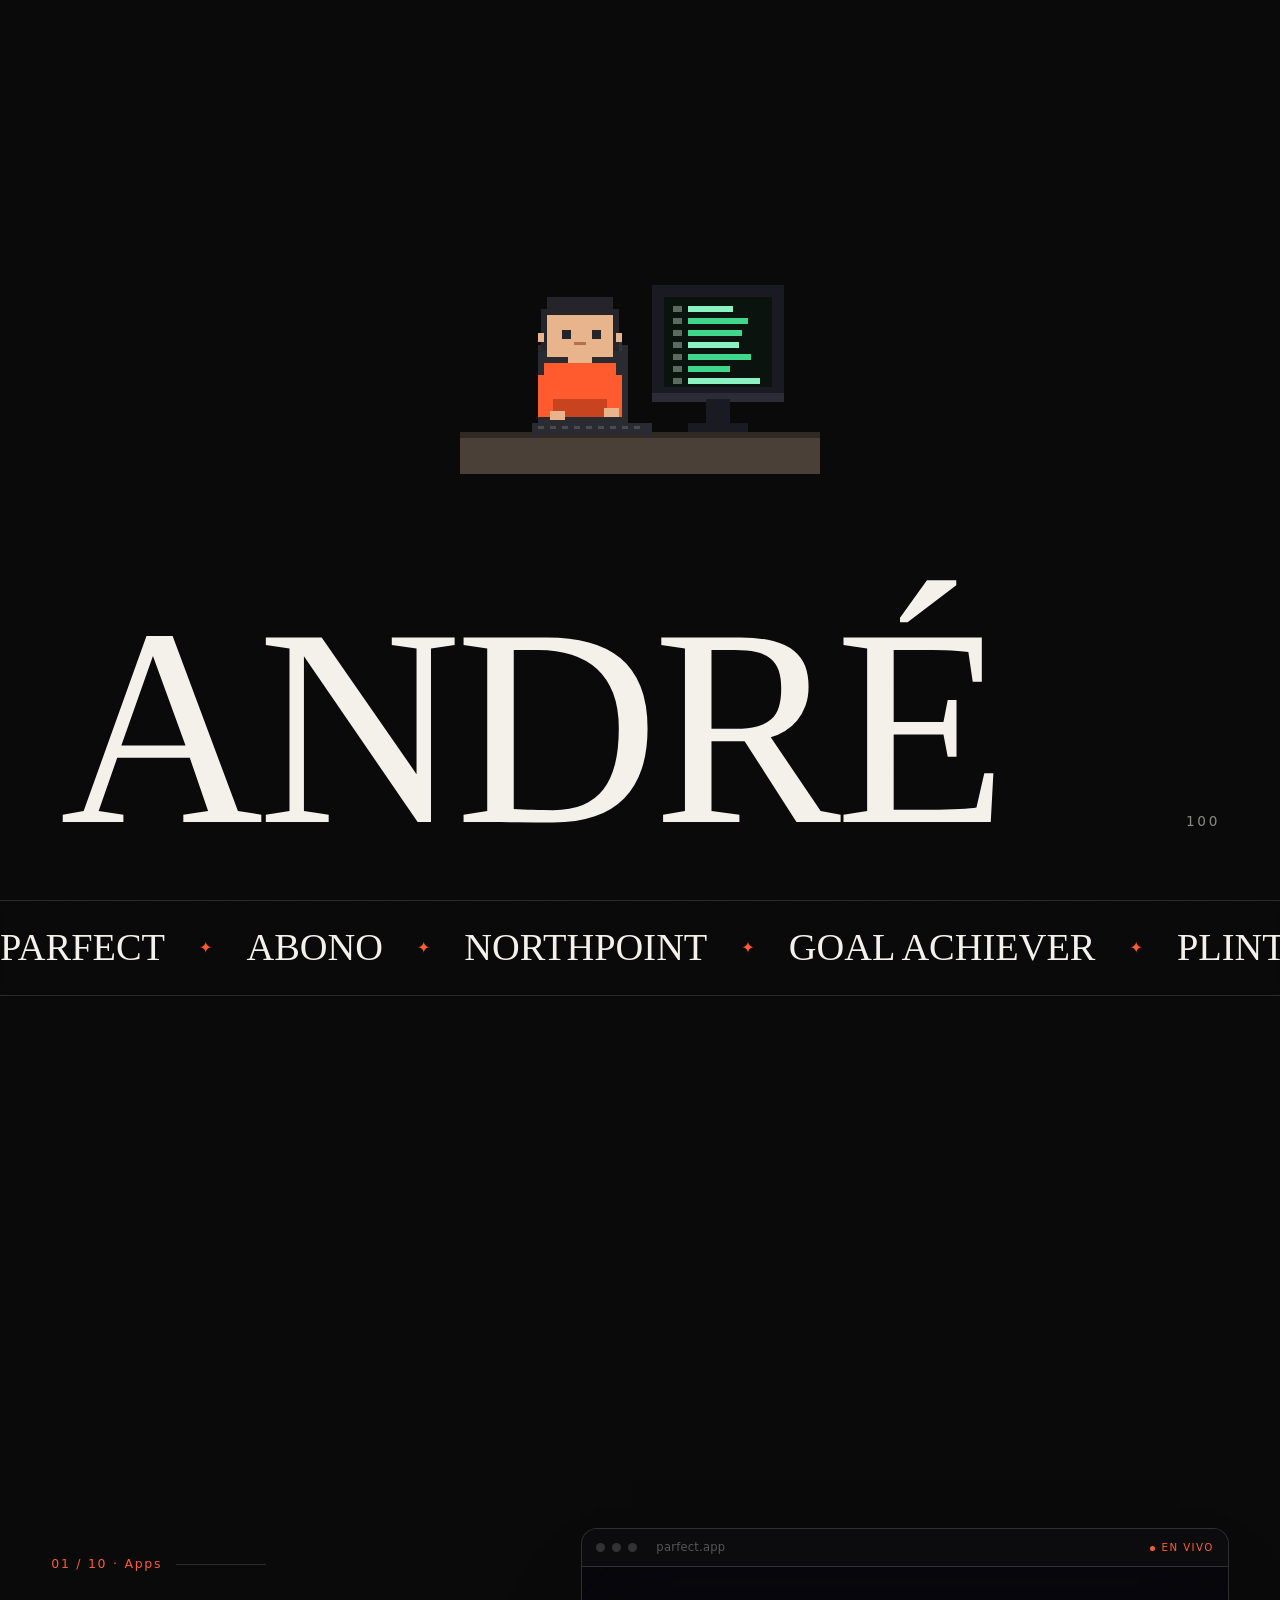
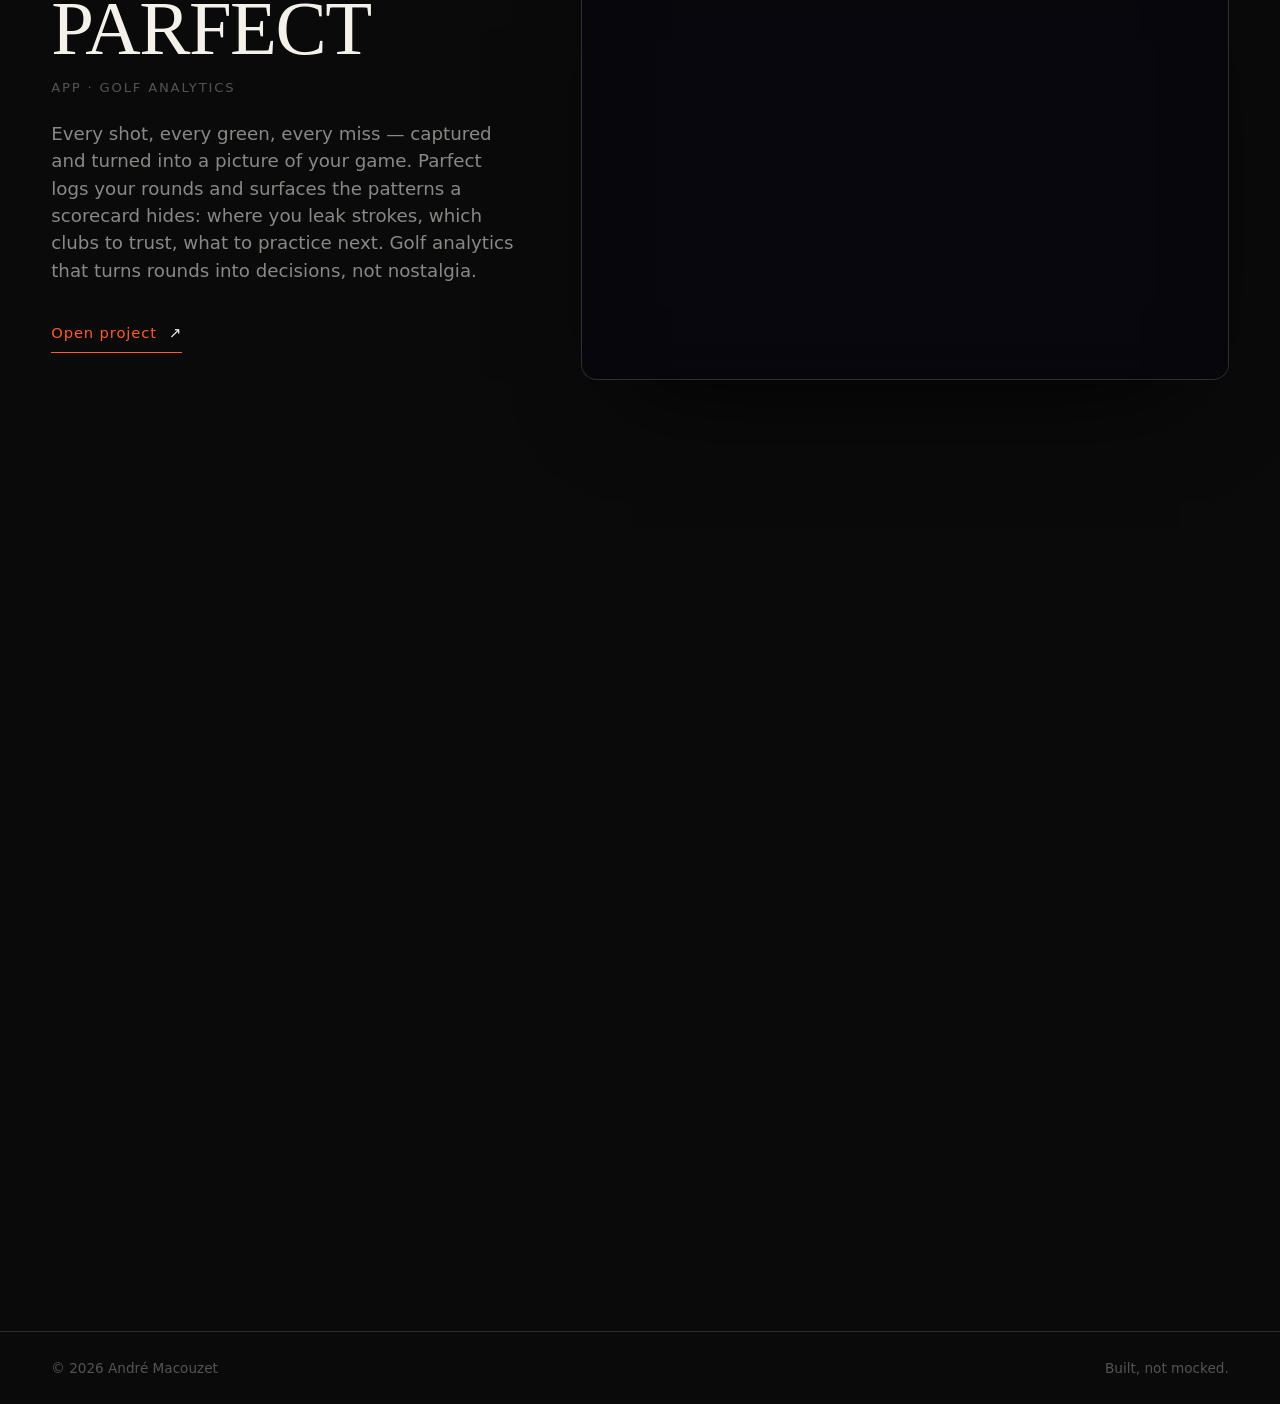
==== commit e7f54e19: "AMR: actualiza info del proyecto (cat Music, desc enfocada en la musica); limpia preview duplicado d" ====
--- a/index.html
+++ b/index.html
@@ -200,9 +200,9 @@
    desc:"A store for sculptural sound objects, released in numbered editions. Bone, ink and amber; each piece is claimed, not just bought. Full catalog, cart and checkout, presented with the restraint of a gallery rather than a shop."},
   {name:"CAIRN",cat:"E-commerce · Mountain apparel",url:"https://studioamr.github.io/cairn/",host:"cairn.wear",
    desc:"Technical mountain apparel in counted editions. Faceless silhouettes, noble materials and a story of altitude — with a live cart and WhatsApp checkout so a drop can sell the moment it launches."},
-  {name:"AMR",cat:"E-commerce · Records",url:"https://studioamr.github.io/amr/",preview:"https://studioamr.github.io/amr/?browse=1",host:"amr.studio",
+  {name:"AMR",cat:"Music · Original records",url:"https://studioamr.github.io/amr/",host:"amr.studio",
    preview:"amr/index.html?preview=1&v=3",
-   desc:"MONUMENTS — five original records, cut like monuments. A synth-driven artist project where the music was composed, synthesized and mastered, then sold as numbered masters on a site you play like a record instead of just scroll."},
+   desc:"My project as a music artist. Original synth tracks — the MONUMENTS records plus the TULUM live cuts — each composed, produced and mastered by me, then pressed as a numbered record. The whole thing plays like vinyl on a site you listen to, not just scroll."},
 ];
 
 /* ---- branding ---- */
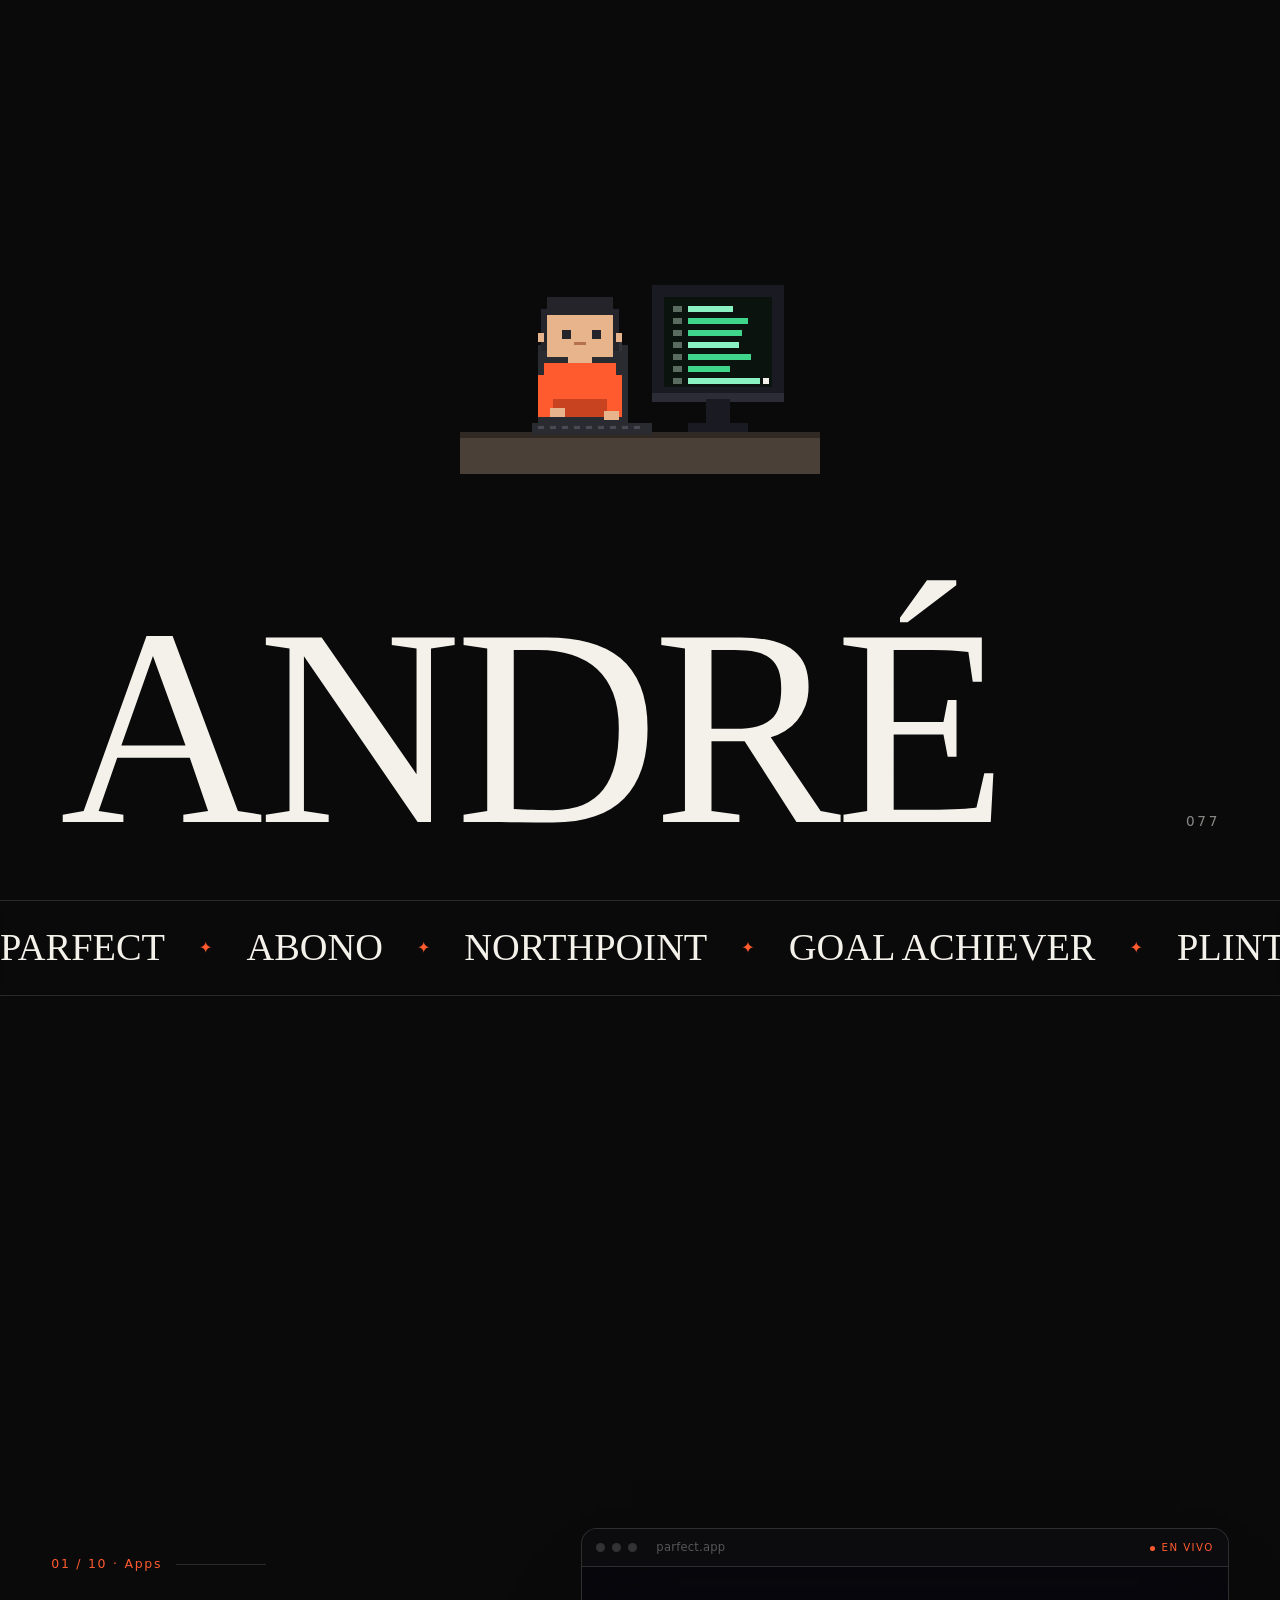
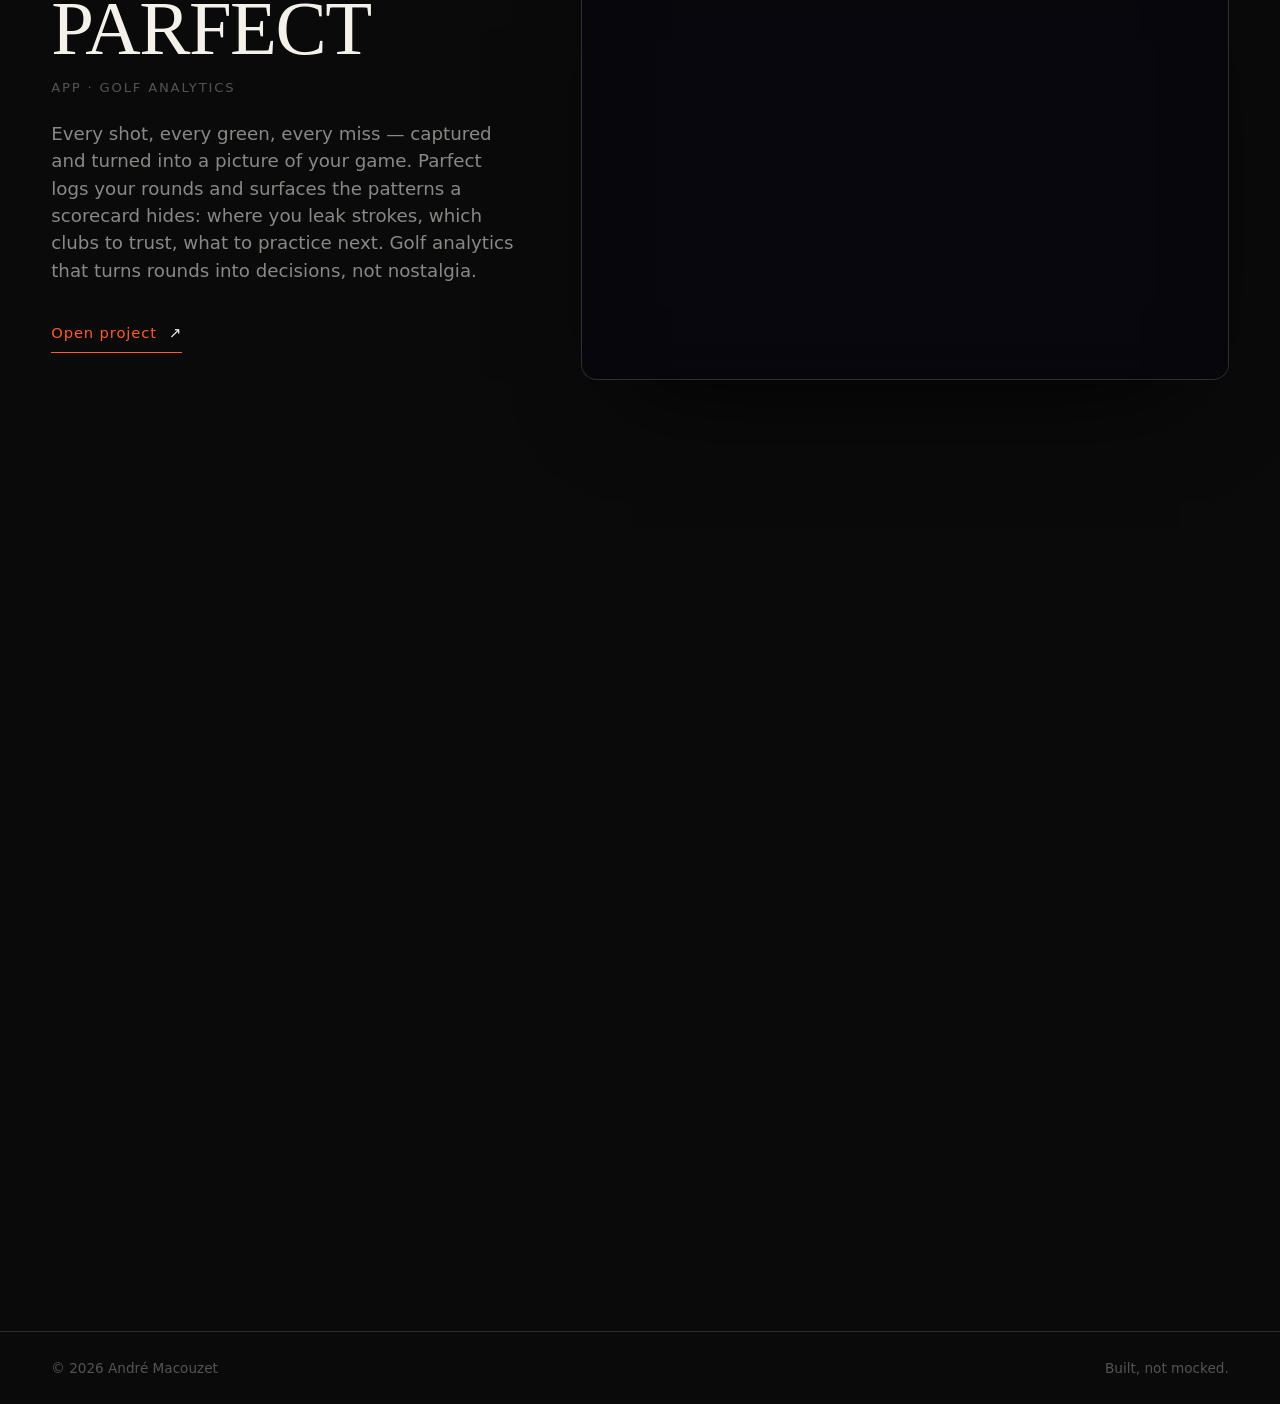
==== commit 616e1564: "portafolio: NorthPoint preview shows the dashboard (strategic view) Co-Authored-By: Claude Opus 4.8 " ====
--- a/index.html
+++ b/index.html
@@ -189,19 +189,19 @@
    desc:"The operating system for a working greenhouse. Costs, irrigation, labor, yield and sales in one place, with photos from the field and a Monday routine that keeps everyone honest — all answering the single question that matters: did you actually make money this cycle?"},
   {name:"GOAL ACHIEVER",cat:"App · Goals & habits",url:"https://studioamr.github.io/goal-achiever/",host:"goalachiever.app",
    desc:"A personal OS for the life you say you want. Set goals, build habits and hold streaks — solo or in social races with friends, plus a shared family cloud so no one drifts. Multi-user, black and mono, zero noise: your day, in order."},
-  {name:"NORTHPOINT",cat:"Platform · Trading",url:"https://studioamr.github.io/northpoint/",host:"northpoint.trade",
+  {name:"NORTHPOINT",cat:"Platform · Trading",url:"https://studioamr.github.io/northpoint/",preview:"https://studioamr.github.io/northpoint/?preview=dashboard",host:"northpoint.trade",
    desc:"A trading academy and journal fused into one platform: a structured zero-to-payout course, a disciplined logbook and calendar, money-management math, and an AI coach that reads your fills and tells you the truth about your edge — built to make discretionary traders accountable."},
 ];
 
 /* ---- e-commerce (stores) ---- */
 const ECOM = [
   {name:"PLINTH",cat:"E-commerce · Edition objects",url:"https://studioamr.github.io/plinth/plinth.html",host:"plinth.studio",
-   preview:"plinth-mirage.html",
+   preview:"plinth-mirage.html?v=2",
    desc:"A store for sculptural sound objects, released in numbered editions. Bone, ink and amber; each piece is claimed, not just bought. Full catalog, cart and checkout, presented with the restraint of a gallery rather than a shop."},
   {name:"CAIRN",cat:"E-commerce · Mountain apparel",url:"https://studioamr.github.io/cairn/",host:"cairn.wear",
    desc:"Technical mountain apparel in counted editions. Faceless silhouettes, noble materials and a story of altitude — with a live cart and WhatsApp checkout so a drop can sell the moment it launches."},
   {name:"AMR",cat:"Music · Original records",url:"https://studioamr.github.io/amr/",host:"amr.studio",
-   preview:"amr/index.html?preview=1&v=3",
+   preview:"amr/index.html?preview=1&v=4",
    desc:"My project as a music artist. Original synth tracks — the MONUMENTS records plus the TULUM live cuts — each composed, produced and mastered by me, then pressed as a numbered record. The whole thing plays like vinyl on a site you listen to, not just scroll."},
 ];
 
@@ -284,7 +284,16 @@
   else if(f && !f.src){
     f.src=f.dataset.src;
     const rev=()=>{f.classList.add('ready');load&&load.classList.add('hide');};
-    f.addEventListener('load',rev);
+    f.addEventListener('load',()=>{
+      rev();
+      // reubica el sello "Studio AMR" de las apps a abajo-derecha (mismo origen)
+      try{
+        const d=f.contentDocument;
+        if(d){ const st=d.createElement('style');
+          st.textContent='.studio-amr,.samr-bg{top:auto!important;left:auto!important;bottom:16px!important;right:18px!important}';
+          d.head.appendChild(st); }
+      }catch(e){}
+    });
     setTimeout(rev,4500);
   }
 }
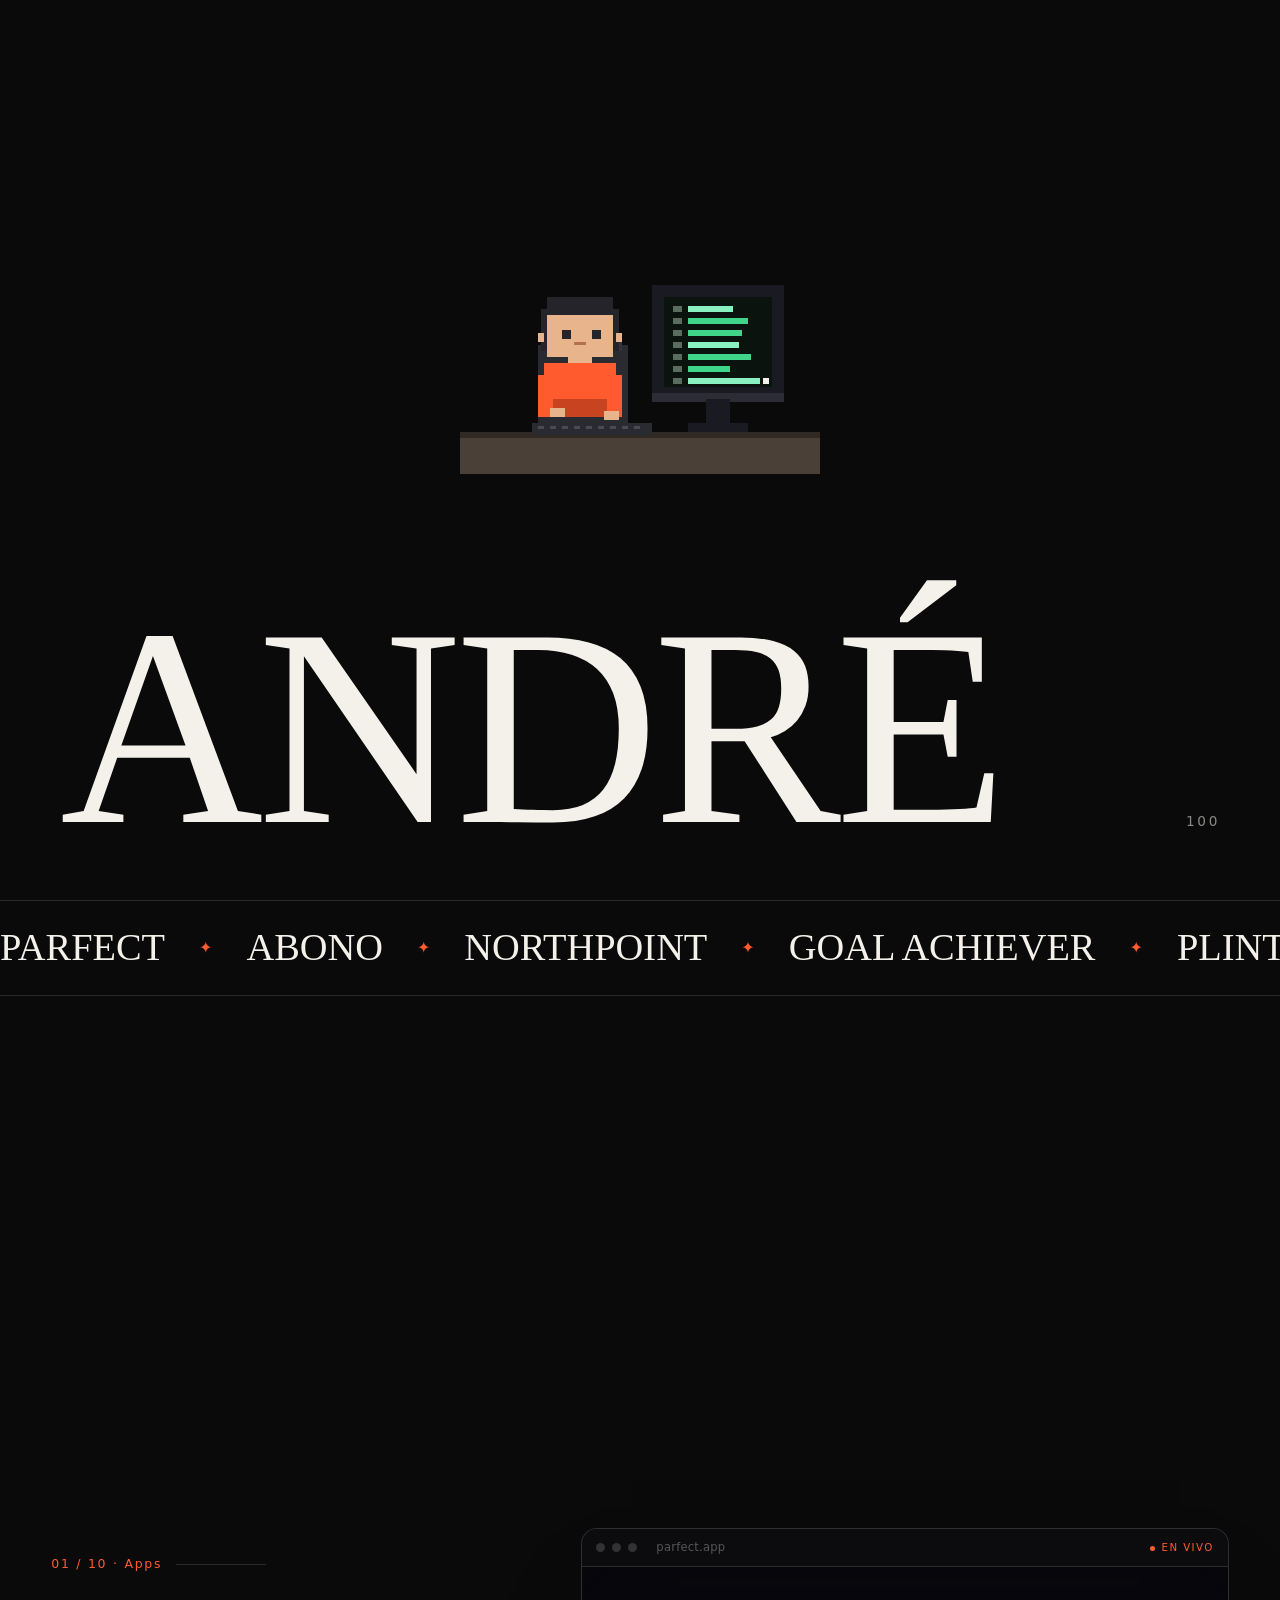
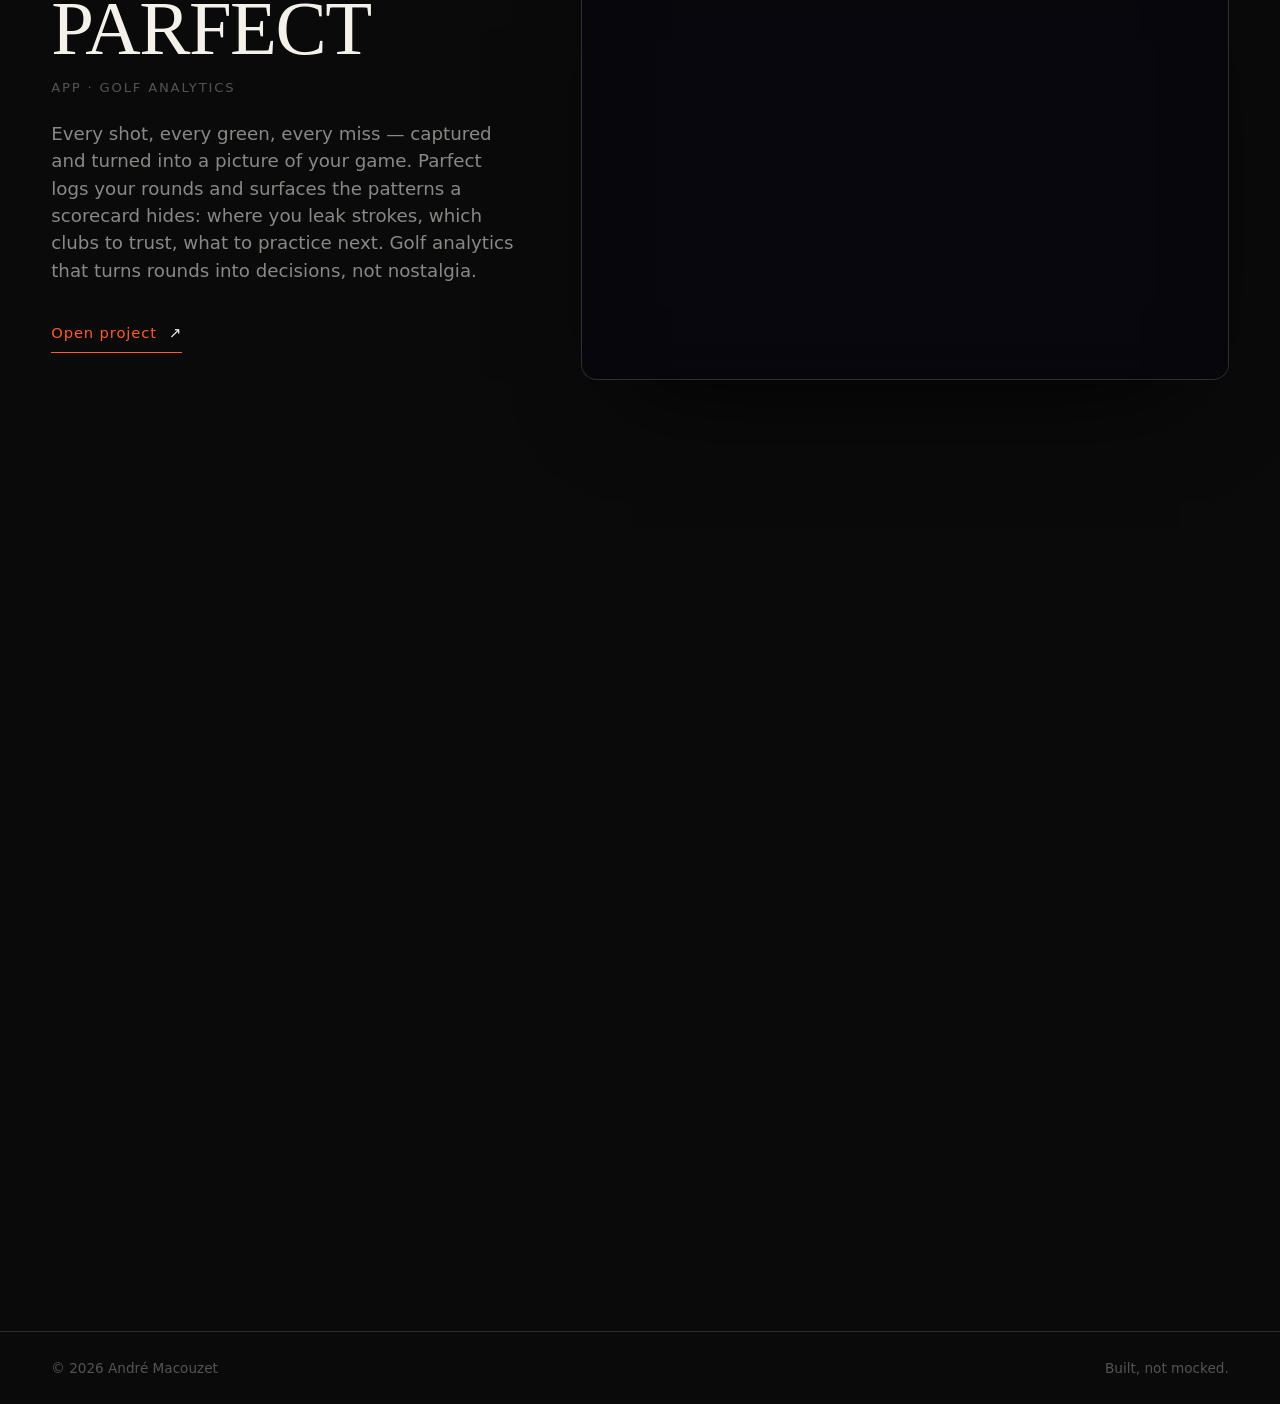
==== commit 7d7475fb: "NORTHPOINT preview: vista AI Coach (la mas estrategica: edge + reglas para automatizar), via bundle " ====
--- a/index.html
+++ b/index.html
@@ -189,7 +189,7 @@
    desc:"The operating system for a working greenhouse. Costs, irrigation, labor, yield and sales in one place, with photos from the field and a Monday routine that keeps everyone honest — all answering the single question that matters: did you actually make money this cycle?"},
   {name:"GOAL ACHIEVER",cat:"App · Goals & habits",url:"https://studioamr.github.io/goal-achiever/",host:"goalachiever.app",
    desc:"A personal OS for the life you say you want. Set goals, build habits and hold streaks — solo or in social races with friends, plus a shared family cloud so no one drifts. Multi-user, black and mono, zero noise: your day, in order."},
-  {name:"NORTHPOINT",cat:"Platform · Trading",url:"https://studioamr.github.io/northpoint/",preview:"https://studioamr.github.io/northpoint/?preview=dashboard",host:"northpoint.trade",
+  {name:"NORTHPOINT",cat:"Platform · Trading",url:"https://studioamr.github.io/northpoint/",preview:"https://studioamr.github.io/northpoint/?preview=coach",host:"northpoint.trade",
    desc:"A trading academy and journal fused into one platform: a structured zero-to-payout course, a disciplined logbook and calendar, money-management math, and an AI coach that reads your fills and tells you the truth about your edge — built to make discretionary traders accountable."},
 ];
 
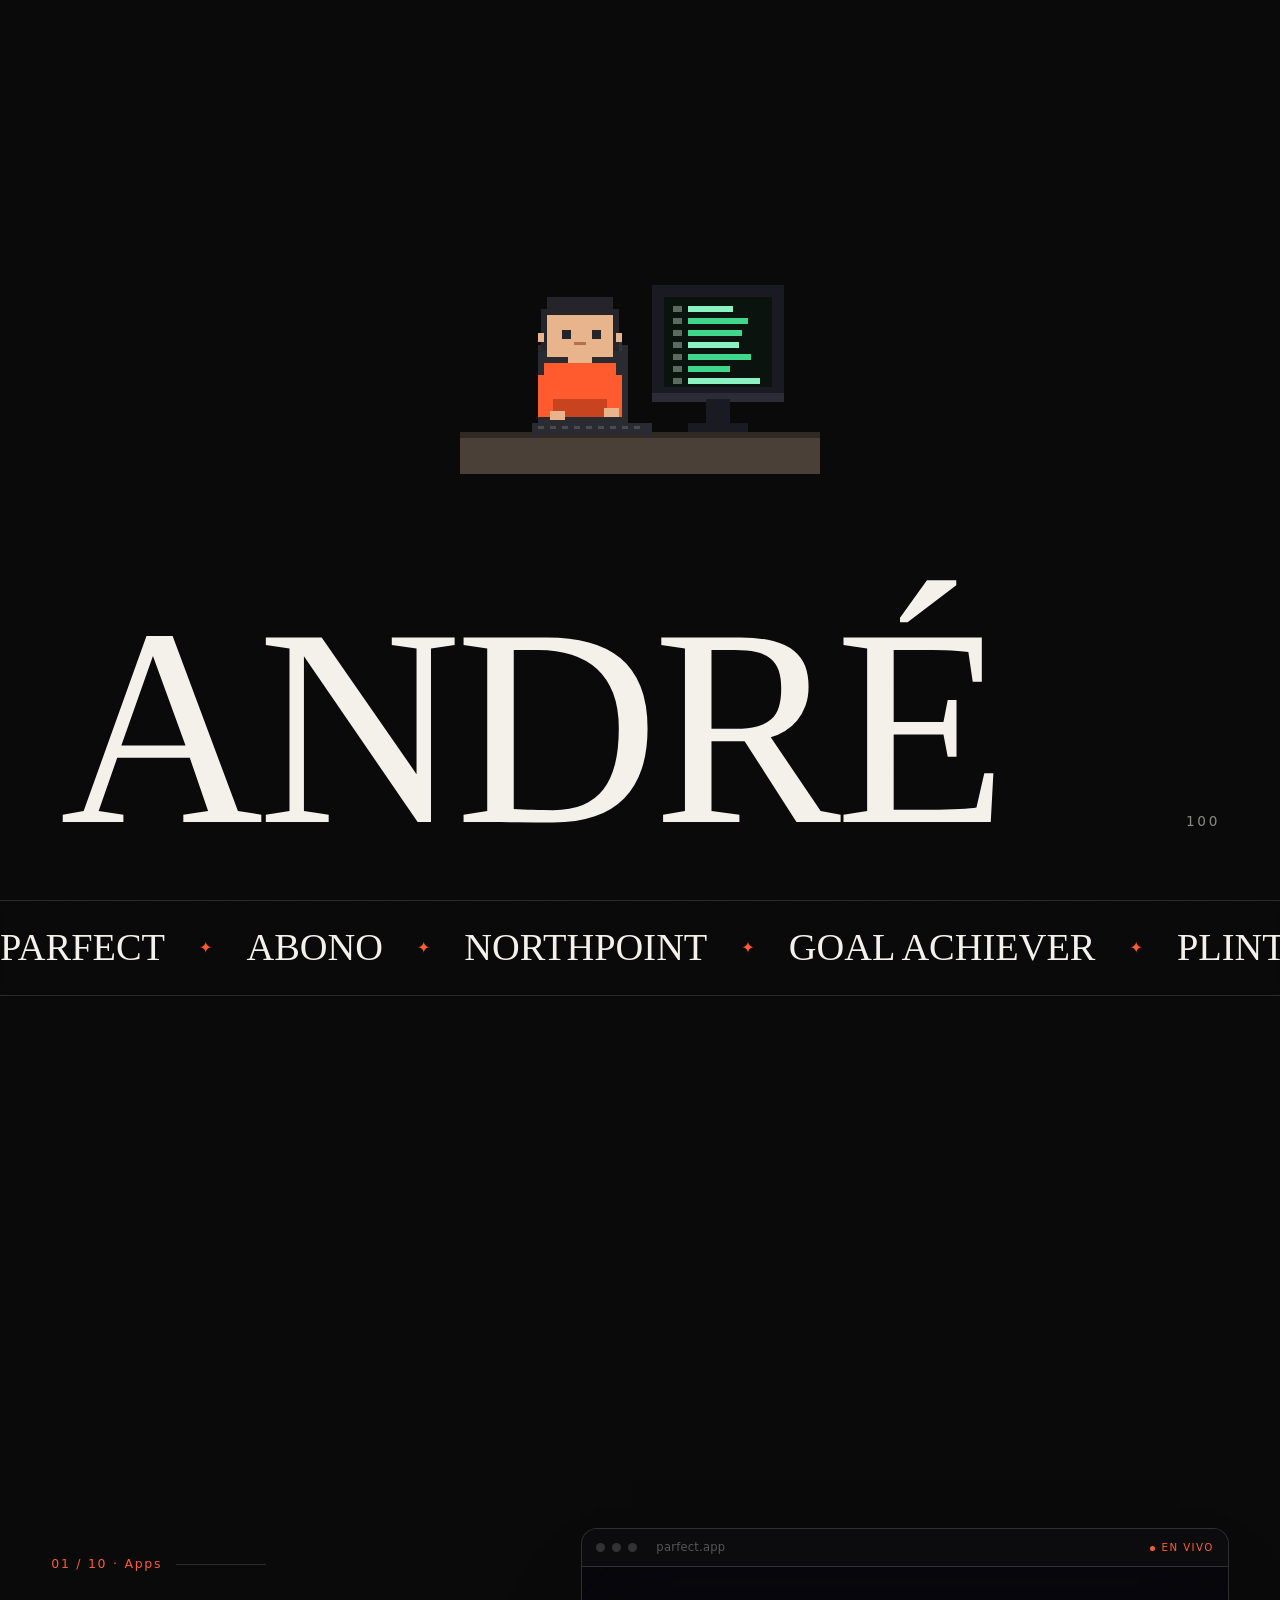
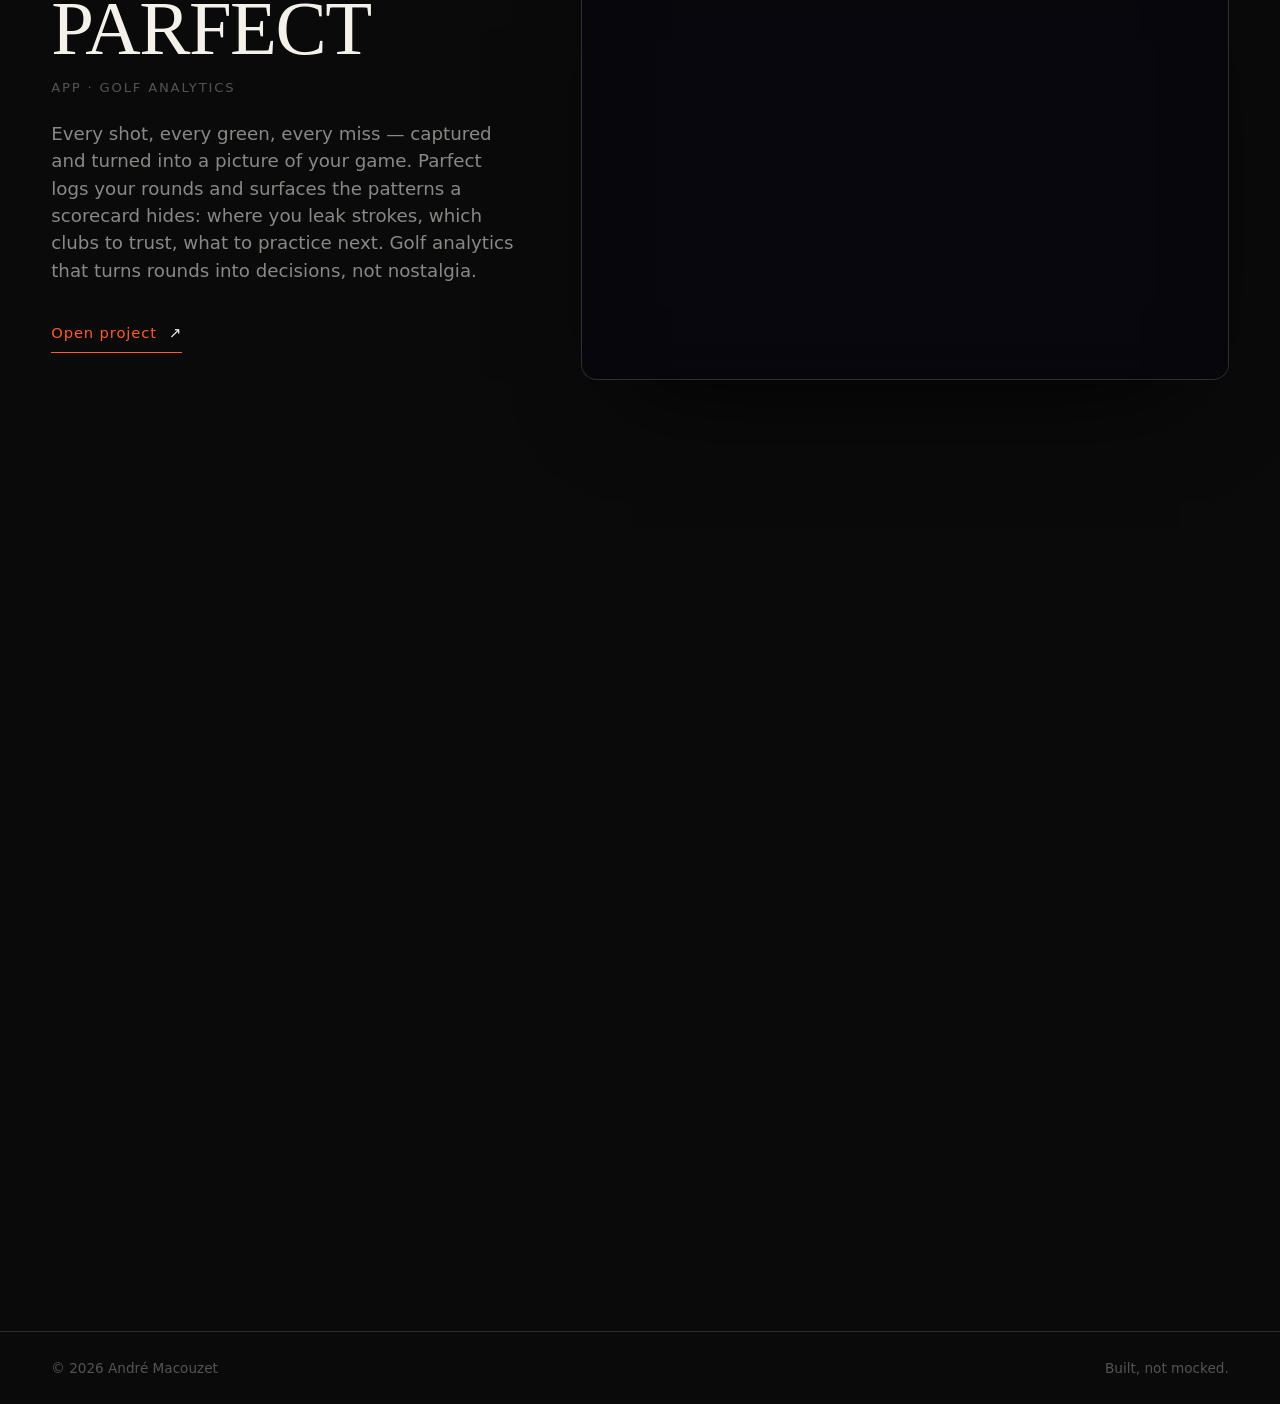
==== commit e2666600: "NORTHPOINT preview: usa el bundle local (app real, vista AI Coach) — el desplegado es la landing y n" ====
--- a/index.html
+++ b/index.html
@@ -189,7 +189,7 @@
    desc:"The operating system for a working greenhouse. Costs, irrigation, labor, yield and sales in one place, with photos from the field and a Monday routine that keeps everyone honest — all answering the single question that matters: did you actually make money this cycle?"},
   {name:"GOAL ACHIEVER",cat:"App · Goals & habits",url:"https://studioamr.github.io/goal-achiever/",host:"goalachiever.app",
    desc:"A personal OS for the life you say you want. Set goals, build habits and hold streaks — solo or in social races with friends, plus a shared family cloud so no one drifts. Multi-user, black and mono, zero noise: your day, in order."},
-  {name:"NORTHPOINT",cat:"Platform · Trading",url:"https://studioamr.github.io/northpoint/",preview:"https://studioamr.github.io/northpoint/?preview=coach",host:"northpoint.trade",
+  {name:"NORTHPOINT",cat:"Platform · Trading",url:"https://studioamr.github.io/northpoint/",preview:"northpoint/index.html?v=52",host:"northpoint.trade",
    desc:"A trading academy and journal fused into one platform: a structured zero-to-payout course, a disciplined logbook and calendar, money-management math, and an AI coach that reads your fills and tells you the truth about your edge — built to make discretionary traders accountable."},
 ];
 
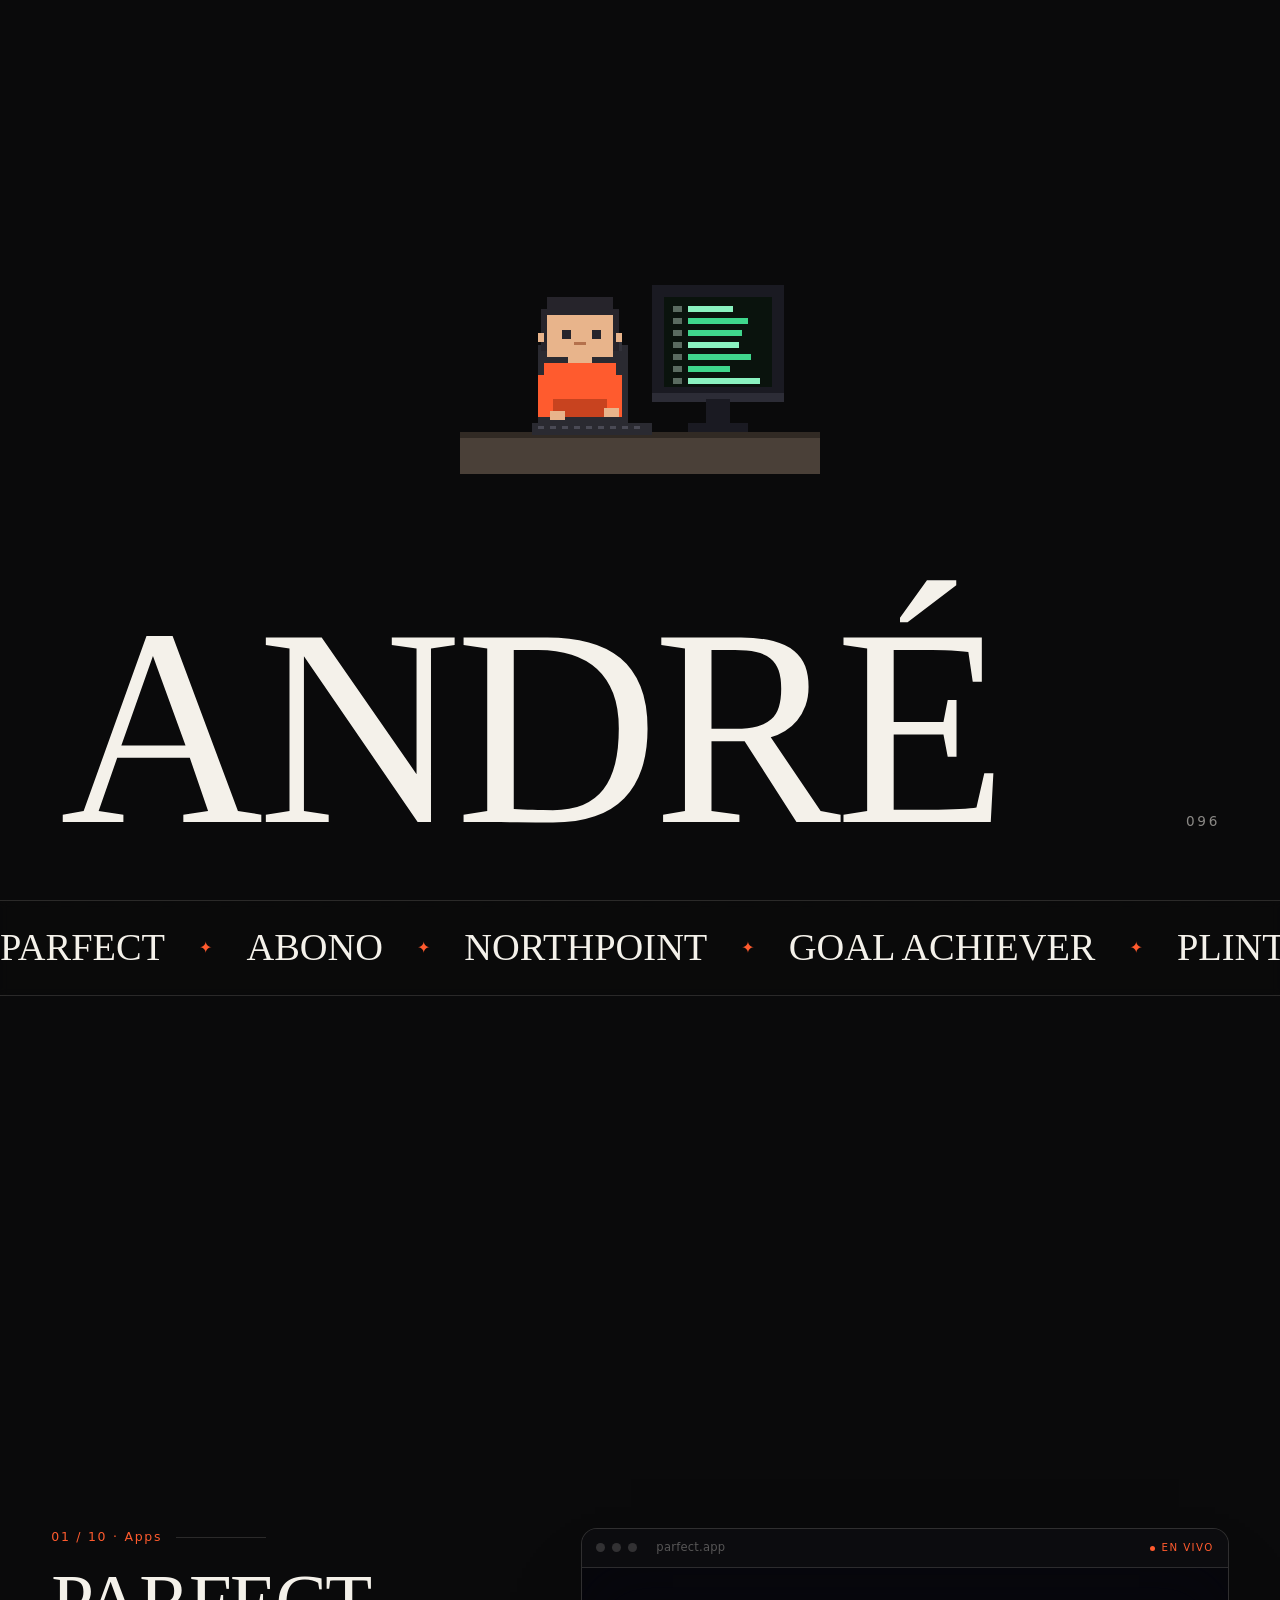
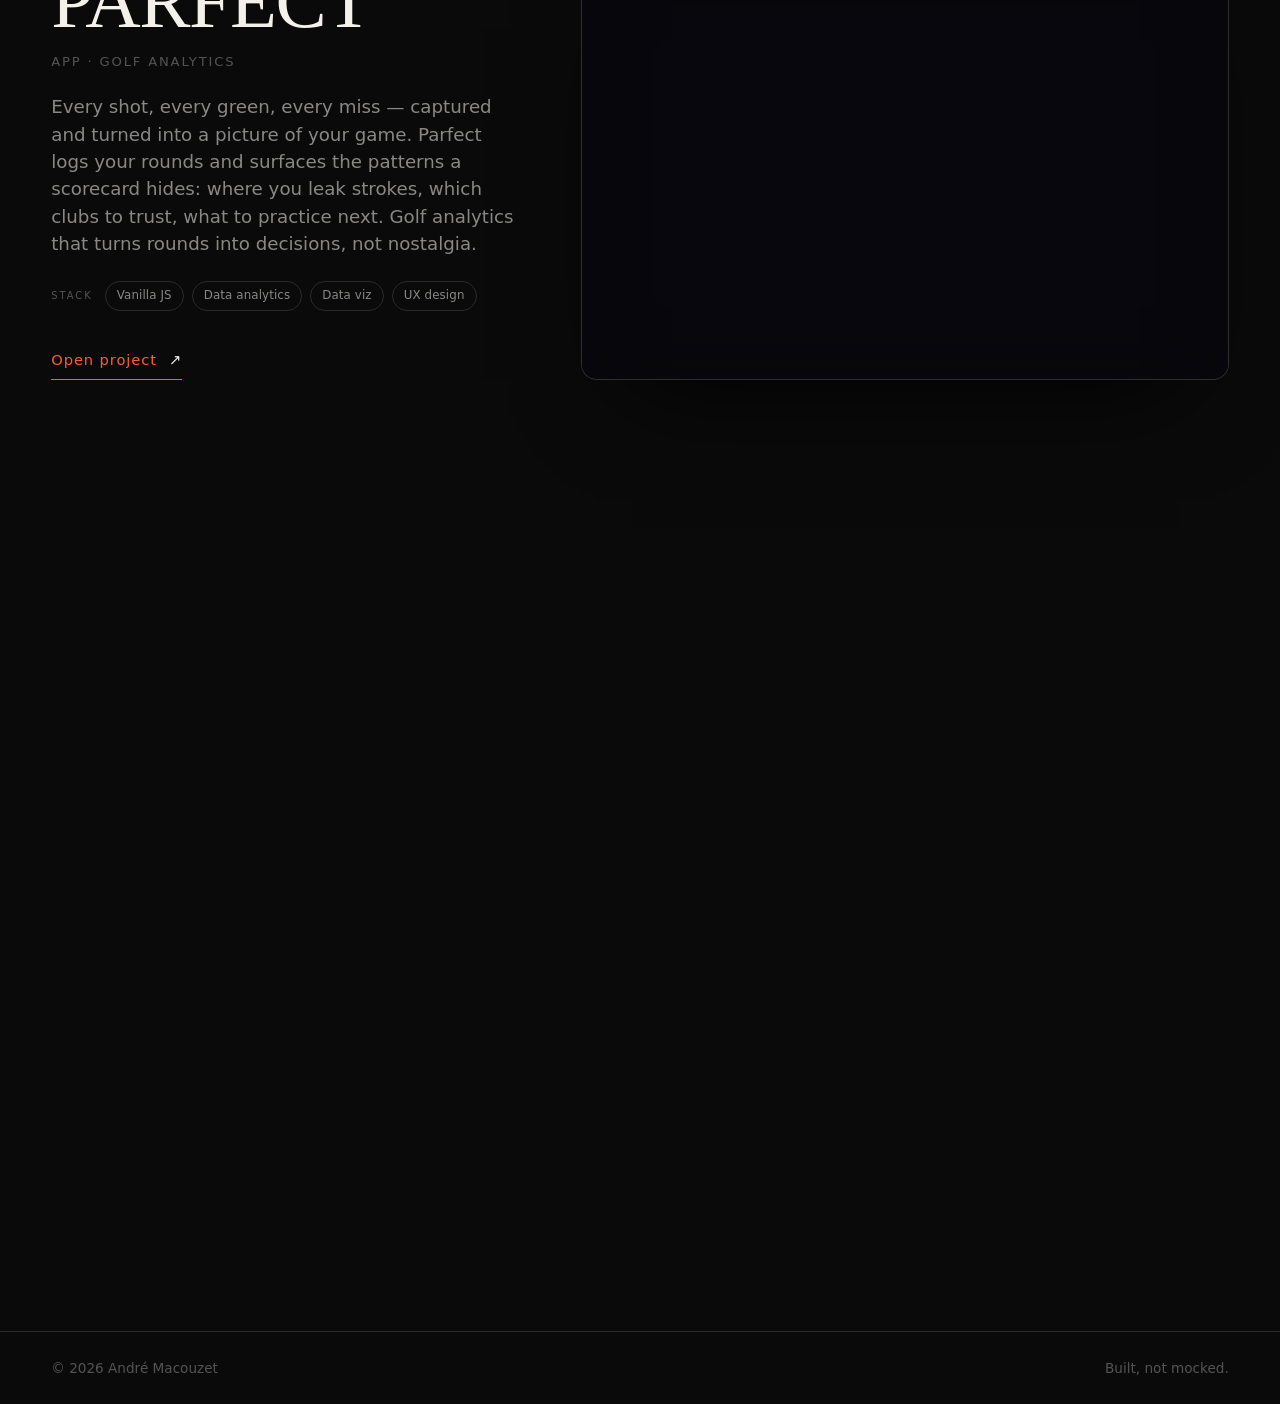
==== commit 189c7b72: "Selected work: agrega y destaca las habilidades tecnicas/stack por proyecto (pills). Fix: clase .chi" ====
--- a/index.html
+++ b/index.html
@@ -28,6 +28,12 @@
     line-height:.92;letter-spacing:-.02em}
   .case-info .c-cat{margin-top:14px;font-size:.82rem;text-transform:uppercase;letter-spacing:.14em;color:var(--ink-2)}
   .case-info .c-desc{margin-top:22px;max-width:52ch;color:var(--ink-1);font-size:clamp(1rem,1.5vw,1.14rem);line-height:1.5}
+  .case-info .c-tech{margin-top:24px;display:flex;flex-wrap:wrap;align-items:center;gap:8px}
+  .case-info .c-tech-l{font-size:.62rem;letter-spacing:.2em;text-transform:uppercase;color:var(--ink-2);margin-right:4px}
+  .case-info .c-tech .c-chip{position:static;font-size:.74rem;letter-spacing:.01em;color:var(--ink-1);
+    padding:5px 11px;border:1px solid var(--line);border-radius:999px;white-space:nowrap;
+    transition:border-color .3s var(--ease),color .3s var(--ease)}
+  .case-info .c-tech .c-chip:hover{border-color:var(--accent);color:var(--accent)}
   .case-info .c-enter{margin-top:clamp(26px,3vw,38px);display:inline-flex;align-items:center;gap:12px;
     font-size:.92rem;letter-spacing:.06em;padding-bottom:8px;border-bottom:1px solid var(--accent);transition:gap .4s var(--ease)}
   .case-info .c-enter:hover{gap:22px}
@@ -237,6 +243,20 @@
   "UMBRAL":        {palette:["#9D7CFF","#3FD68C","#F4F1EA"], mode:"swirl"},
   "HEARTS":        {palette:["#FF3B57","#FF5B2E","#F4F1EA"], mode:"radial"},
 };
+/* ---- habilidades técnicas / stack destacado por proyecto ---- */
+const SKILLS = {
+  "PARFECT":       ["Vanilla JS","Data analytics","Data viz","UX design"],
+  "ABONO":         ["JavaScript","Supabase","Offline-first PWA","Cloud sync"],
+  "GOAL ACHIEVER": ["Three.js / WebGL","Supabase","Multi-user","GSAP"],
+  "NORTHPOINT":    ["JS SPA","Trading analytics","Data analysis","Money management"],
+  "PLINTH":        ["Generative SVG","Frontend","E-commerce UX","Motion"],
+  "CAIRN":         ["Frontend","E-commerce","WhatsApp checkout","CSS craft"],
+  "AMR":           ["WebAudio","Python (DSP)","Canvas visuals","Audio mastering"],
+  "MONSTER KEBABS":["Brand identity","Illustration","Art direction","Copywriting"],
+  "UMBRAL":        ["Canvas game engine","WebAudio score","Combat design","Level design"],
+  "HEARTS":        ["Game systems","Canvas","Game economy","Real-time"],
+};
+
 const ALL = [
   ...APPS.map(p=>({...p,group:"Apps"})),
   ...ECOM.map(p=>({...p,group:"E-commerce"})),
@@ -263,6 +283,7 @@
         <h3>${p.name.replace(/ /,'<br>')}</h3>
         <div class="c-cat">${p.cat}</div>
         <p class="c-desc">${p.desc}</p>
+        <div class="c-tech"><span class="c-tech-l">Stack</span>${(SKILLS[p.name]||[]).map(s=>`<span class="c-chip">${s}</span>`).join('')}</div>
         <a class="c-enter" href="${p.url}" target="_blank" rel="noopener" data-hover><b>Open project</b> ↗</a>
       </div>
       <a class="case-media" href="${p.url}" target="_blank" rel="noopener" data-hover aria-label="Open ${p.name}">
